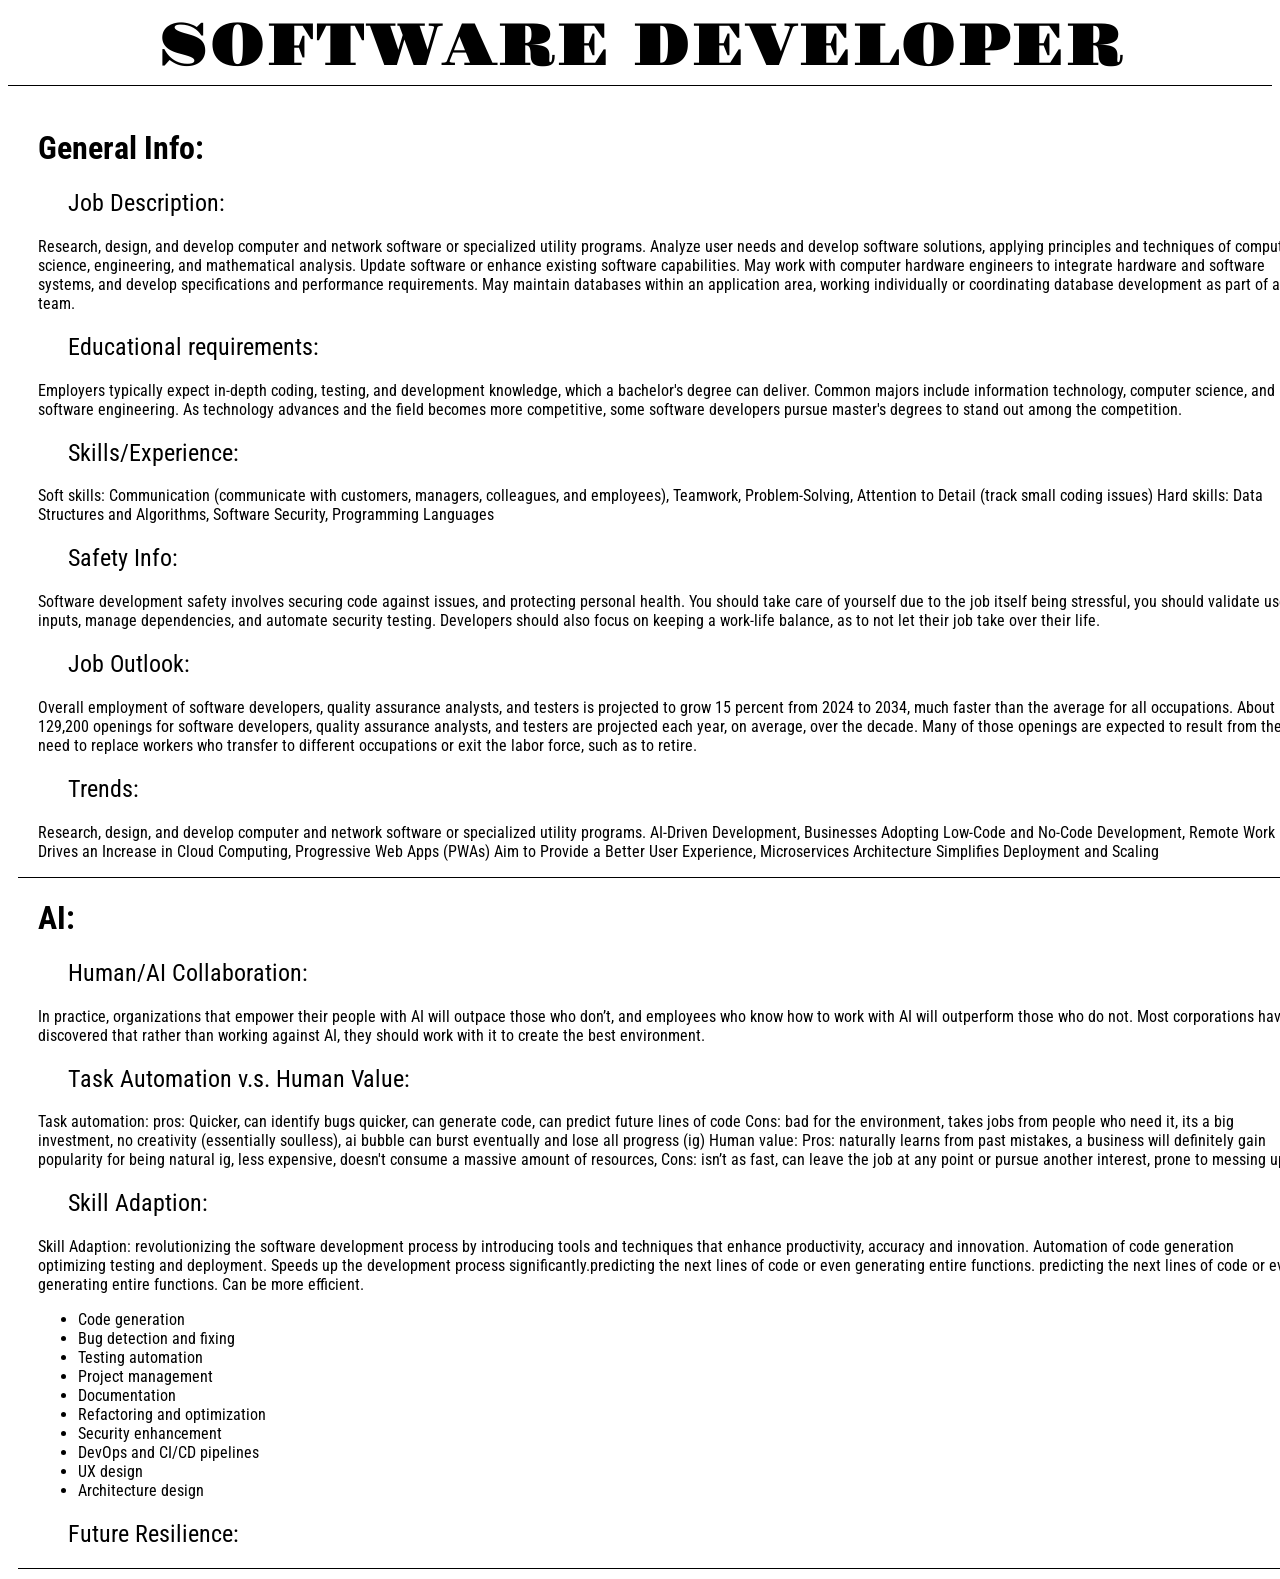
==== index.html @ bc534c63 "main page structure Co-authored-by: Eris <ErisTheGoober@users.noreply.github.com> Co-authored-by: Al" ====
<!DOCTYPE html>
<html lang="en">

<head>
    <meta charset="UTF-8">
    <meta name="viewport" content="width=device-width, initial-scale=1.0">
    <link rel="stylesheet" href="style.css">
    <title>Careers In Tech</title>

    <!-- gravitas one, used on title -->
    <link href="https://fonts.googleapis.com/css2?family=Gravitas+One&display=swap" rel="stylesheet">

    <!-- roboto condensed, for everything else -->
    <link href="https://fonts.googleapis.com/css2?family=Gravitas+One&family=Roboto+Condensed:ital,wght@0,100..900;1,100..900&display=swap" rel="stylesheet">

</head>

<body>


<!--title-->
    <div id="headerBar">
        <span id="title">SOFTWARE DEVELOPER</span>
    </div>


    <div class="container" id="info">
<!--everything not to do with A.I.-->
        <h1>General Info:</h1>


        <div id="jobDesc">
            <h2>Job Description:</h2>
            <p>Research, design, and develop computer and network software or specialized utility programs.
                Analyze user needs and develop software solutions, applying principles and techniques of computer
                science, engineering, and mathematical analysis. Update software or enhance existing software
                capabilities. May work with computer hardware engineers to integrate hardware and software systems, and
                develop specifications and performance requirements. May maintain databases within an application area,
                working individually or coordinating database development as part of a team.
            </p>
        </div>

        <div id="EduReq">
            <h2>Educational requirements:</h2>
            <p>Employers typically expect in-depth coding, testing, and development knowledge, which a bachelor's degree
                can deliver. Common majors include information technology, computer science, and software engineering.
                As technology advances and the field becomes more competitive, some software developers pursue master's
                degrees to stand out among the competition.
            </p>
        </div>


        <div id="skillsExperience">
            <h2>Skills/Experience:</h2>
            <p>
                Soft skills: Communication (communicate with customers, managers, colleagues, and employees), Teamwork,
                Problem-Solving, Attention to Detail (track small coding issues)
                Hard skills: Data Structures and Algorithms, Software Security, Programming Languages

            </p>
        </div>


        <div id="safetyInfo">
            <h2>Safety Info:</h2>
            <p>Software development safety involves securing code against issues, and protecting personal health. You
                should take care of yourself due to the job itself being stressful, you should validate user inputs,
                manage dependencies, and automate security testing. Developers should also focus on keeping a work-life
                balance, as to not let their job take over their life.
            </p>
        </div>


        <div id="jobOutlook">
            <h2>Job Outlook:</h2>
            <p>Overall employment of software developers, quality assurance analysts, and testers is projected to grow
                15 percent from 2024 to 2034, much faster than the average for all occupations.

                About 129,200 openings for software developers, quality assurance analysts, and testers are projected
                each year, on average, over the decade. Many of those openings are expected to result from the need to
                replace workers who transfer to different occupations or exit the labor force, such as to retire.

            </p>
        </div>

        <div id="trends">
            <h2>Trends:</h2>
            <p>Research, design, and develop computer and network software or specialized utility programs.
                AI-Driven Development, Businesses Adopting Low-Code and No-Code Development, Remote Work Drives an
                Increase in Cloud Computing, Progressive Web Apps (PWAs) Aim to Provide a Better User Experience,
                Microservices Architecture Simplifies Deployment and Scaling

            </p>
        </div>
    </div>

    <div>



        <div class="container" id="ai">

            <h1>AI:</h1>
<!--everything TO do with A.I.-->
            <div id="humanAICollab">
                <h2>Human/AI Collaboration:</h2>
                <p> In practice, organizations that empower their people with AI will outpace those who don’t, and
                    employees
                    who know how to work with AI will outperform those who do not. Most corporations have discovered
                    that
                    rather than working against AI, they should work with it to create the best environment.
                </p>
            </div>
            <div id="taskAutomation">
                <h2>Task Automation v.s. Human Value:</h2>
                <p> Task automation:
                    pros: Quicker, can identify bugs quicker, can generate code, can predict future lines of code
                    Cons: bad for the environment, takes jobs from people who need it, its a big investment, no
                    creativity (essentially soulless), ai bubble can burst eventually and lose all progress (ig)

                    Human value:
                    Pros: naturally learns from past mistakes, a business will definitely gain popularity for being
                    natural ig, less expensive, doesn't consume a massive amount of resources,
                    Cons: isn’t as fast, can leave the job at any point or pursue another interest, prone to messing up,

                </p>
            </div>
            <div id="skillAdaptation">
                <h2>Skill Adaption:</h2>
                <p> Skill Adaption:
                    revolutionizing the software development process by introducing tools and techniques that enhance
                    productivity, accuracy and innovation. Automation of code generation optimizing testing and
                    deployment. Speeds up the development process significantly.predicting the next lines of code or
                    even generating entire functions. predicting the next lines of code or even generating entire
                    functions. Can be more efficient.
                 <ul>
    
                    <li>Code generation</li>
                       <li>Bug detection and fixing</li>
                       <li>Testing automation</li>
                       <li>Project management</li>
                         <li>Documentation</li>
                        <li> Refactoring and optimization</li>
                      <li>   Security enhancement</li>
                        <li> DevOps and CI/CD pipelines</li>
                       <li>  UX design</li>
                       <li>  Architecture design</li>
                 </ul>
                </p>
            </div>
            <div id="futureResilience">
                <h2>Future Resilience:</h2>
                <p>
                </p>
            </div>
        </div>

    </div>

    <script src="script.js"></script>
</body>

</html>
---- style.css ----
:root {
    /* CSS HEX */
    --dark-purple: #100367; 
    --darkish-purple: #6b5ae9;
    --light-purple: #ebaaff;
    --light-blue: #7ecbff;
    --lavender: #b79de6;
}

.container {
    width: 100%;
    border: 1px solid black;
    border-width: 0px 0px 1px 0px;
    padding: 0px 0px 0px 20px;
    margin: 10px;

    font-family: Roboto Condensed;
}


#title {
    display: flex;
    align-items: center;
    justify-content: center;
    text-align: center;
    font-size: 60px;
    background-color: white;
    border-bottom: 1px solid black;

    font-family: Gravitas One;
}

#headerBar {
    position: sticky;
    top: 0;

    border-bottom: 1px solid var(--sunlit-clay);
    height: 100px;
    background-color: var(--mauve);
}


h2 {
    font-weight: normal;
    text-indent: 30px;
}
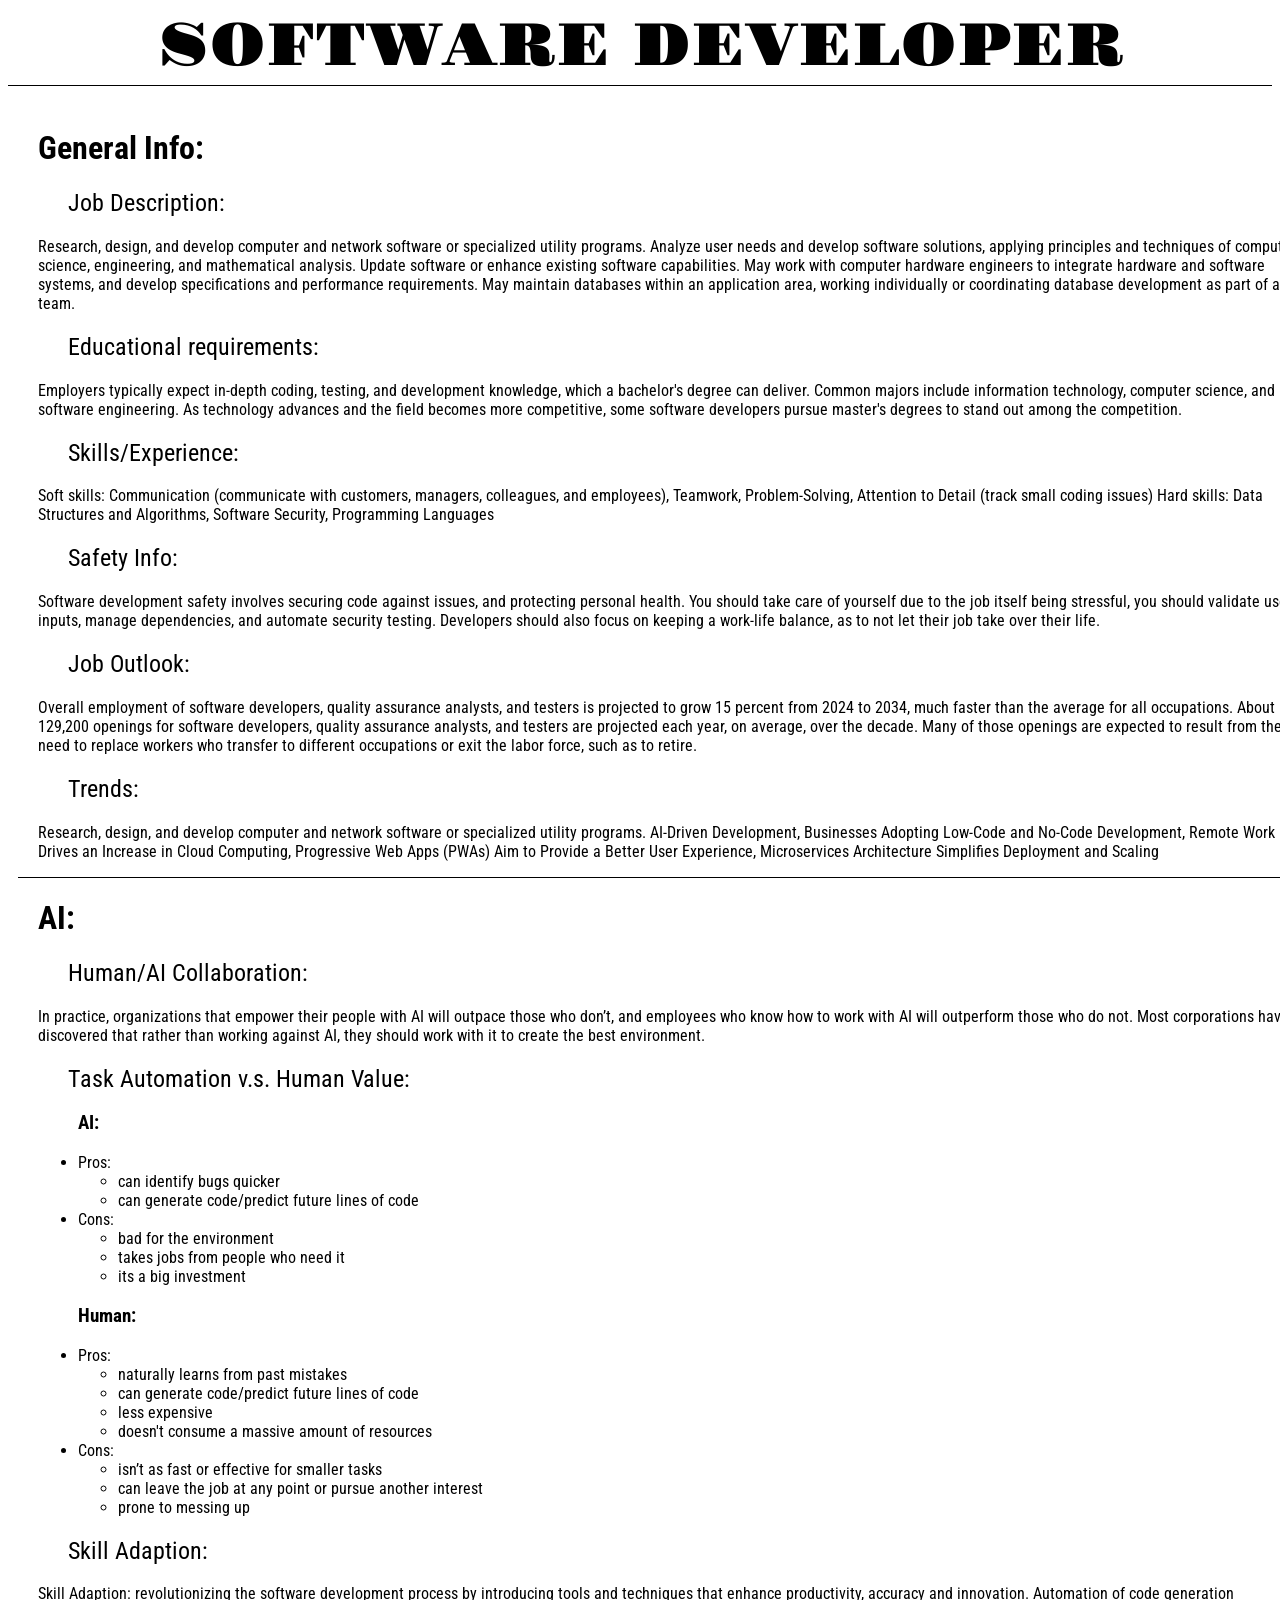
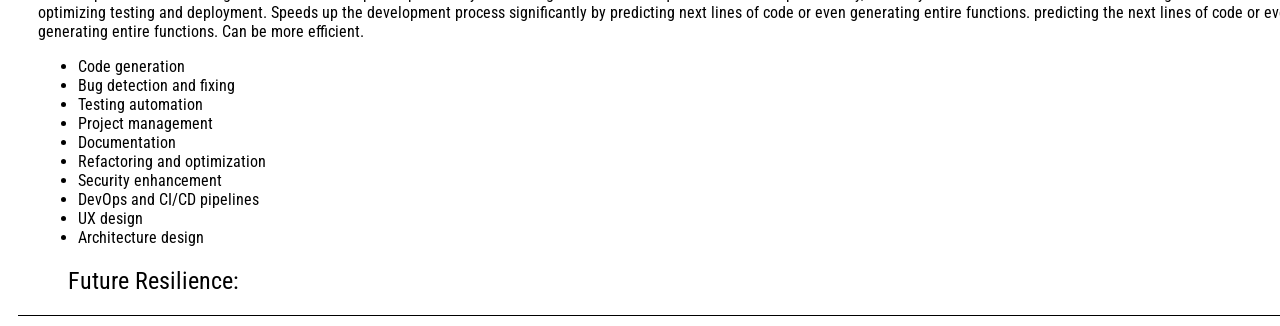
==== commit f3cee359: "reorganized task automation vs. human value section" ====
--- a/index.html
+++ b/index.html
@@ -113,24 +113,81 @@
             </div>
             <div id="taskAutomation">
                 <h2>Task Automation v.s. Human Value:</h2>
-                <p> Task automation:
-                    pros: Quicker, can identify bugs quicker, can generate code, can predict future lines of code
-                    Cons: bad for the environment, takes jobs from people who need it, its a big investment, no
-                    creativity (essentially soulless), ai bubble can burst eventually and lose all progress (ig)
-
-                    Human value:
-                    Pros: naturally learns from past mistakes, a business will definitely gain popularity for being
-                    natural ig, less expensive, doesn't consume a massive amount of resources,
-                    Cons: isn’t as fast, can leave the job at any point or pursue another interest, prone to messing up,
-
-                </p>
+
+                    <!-- AI List -->
+                    <ul>
+
+                        <h3>AI:</h3>
+
+                        <!-- The pros -->
+                        <li>
+
+                            <!-- Another nested list -->
+                            Pros:
+                            <ul>
+                                <li>can identify bugs quicker</li>
+                                <li>can generate code/predict future lines of code</li>
+                            </ul>
+                            
+                        </li>
+
+                        <!-- The cons -->
+                        <li>
+                            <!-- Yet another nested list -->
+                            Cons:
+                            <ul>
+                                <li>bad for the environment</li>
+                                <li>takes jobs from people who need it</li>
+                                <li>its a big investment</li>
+                            </ul>
+                        </li>
+
+                    </ul>
+
+                    <!-- Human list -->
+                    <ul>
+
+
+                        <h3>Human:</h3>
+
+                        <!-- The pros -->
+                        <li>
+                            <!-- Is there even a point in commenting about more nested lists? -->
+                            Pros:
+                            <ul>
+                                <li>naturally learns from past mistakes</li>
+                                <li>can generate code/predict future lines of code</li>
+                                <li>less expensive</li>
+                                <li>doesn't consume a massive amount of resources</li>
+                            </ul>
+
+                        </li>
+
+                        <!-- Cons -->
+                        <li>
+
+                            <!-- Yes there is :D -->
+                            Cons:
+                            <ul>
+                                <li>isn’t as fast or effective for smaller tasks</li>
+                                <li>can leave the job at any point or pursue another interest</li>
+                                <li>prone to messing up
+</li>
+
+                            </ul>
+                        </li>
+                        
+                    </ul>
+
+                   
+
             </div>
             <div id="skillAdaptation">
                 <h2>Skill Adaption:</h2>
                 <p> Skill Adaption:
                     revolutionizing the software development process by introducing tools and techniques that enhance
                     productivity, accuracy and innovation. Automation of code generation optimizing testing and
-                    deployment. Speeds up the development process significantly.predicting the next lines of code or
+                    deployment. Speeds up the development process significantly by predicting next lines of code or
                     even generating entire functions. predicting the next lines of code or even generating entire
                     functions. Can be more efficient.
                  <ul>
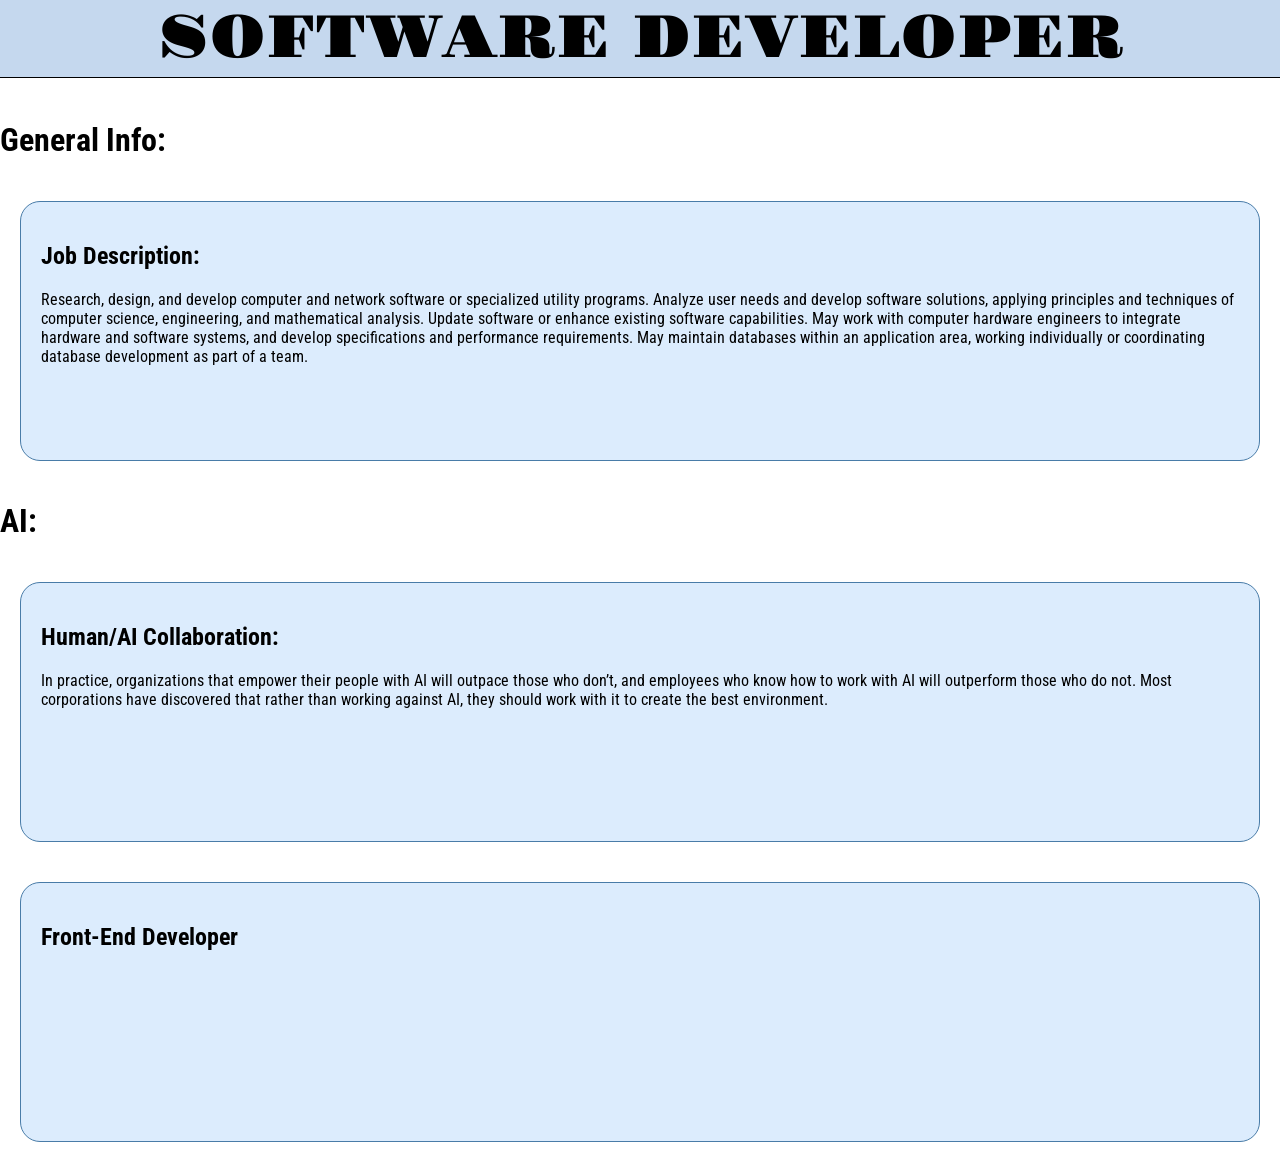
==== commit cb74fd9c: "added carousel and started adding cards for jobs Co-authored-by: Alex Falsepiano <AlexFalsepiano@use" ====
--- a/index.html
+++ b/index.html
@@ -11,25 +11,28 @@
     <link href="https://fonts.googleapis.com/css2?family=Gravitas+One&display=swap" rel="stylesheet">
 
     <!-- roboto condensed, for everything else -->
-    <link href="https://fonts.googleapis.com/css2?family=Gravitas+One&family=Roboto+Condensed:ital,wght@0,100..900;1,100..900&display=swap" rel="stylesheet">
+    <link
+        href="https://fonts.googleapis.com/css2?family=Gravitas+One&family=Roboto+Condensed:ital,wght@0,100..900;1,100..900&display=swap"
+        rel="stylesheet">
 
 </head>
 
 <body>
 
 
-<!--title-->
+    <!--title-->
     <div id="headerBar">
         <span id="title">SOFTWARE DEVELOPER</span>
     </div>
 
 
+    <h1>General Info:</h1>
+
     <div class="container" id="info">
-<!--everything not to do with A.I.-->
-        <h1>General Info:</h1>
-
-
-        <div id="jobDesc">
+        <!--everything not to do with A.I.-->
+
+
+        <div class="card" id="jobDesc">
             <h2>Job Description:</h2>
             <p>Research, design, and develop computer and network software or specialized utility programs.
                 Analyze user needs and develop software solutions, applying principles and techniques of computer
@@ -40,7 +43,7 @@
             </p>
         </div>
 
-        <div id="EduReq">
+        <div class="card" id="EduReq">
             <h2>Educational requirements:</h2>
             <p>Employers typically expect in-depth coding, testing, and development knowledge, which a bachelor's degree
                 can deliver. Common majors include information technology, computer science, and software engineering.
@@ -50,18 +53,18 @@
         </div>
 
 
-        <div id="skillsExperience">
+        <div class="card" id="skillsExperience">
             <h2>Skills/Experience:</h2>
             <p>
-                Soft skills: Communication (communicate with customers, managers, colleagues, and employees), Teamwork,
-                Problem-Solving, Attention to Detail (track small coding issues)
-                Hard skills: Data Structures and Algorithms, Software Security, Programming Languages
-
-            </p>
-        </div>
-
-
-        <div id="safetyInfo">
+                Soft skills: Communication, Teamwork,
+                Problem-Solving, and Tracking Issues
+                Hard skills: Data Structures, Algorithms, Security, and Programming Languages
+
+            </p>
+        </div>
+
+
+        <div class="card" id="safetyInfo">
             <h2>Safety Info:</h2>
             <p>Software development safety involves securing code against issues, and protecting personal health. You
                 should take care of yourself due to the job itself being stressful, you should validate user inputs,
@@ -71,21 +74,22 @@
         </div>
 
 
-        <div id="jobOutlook">
+        <div class="card" id="jobOutlook">
             <h2>Job Outlook:</h2>
-            <p>Overall employment of software developers, quality assurance analysts, and testers is projected to grow
-                15 percent from 2024 to 2034, much faster than the average for all occupations.
-
-                About 129,200 openings for software developers, quality assurance analysts, and testers are projected
-                each year, on average, over the decade. Many of those openings are expected to result from the need to
-                replace workers who transfer to different occupations or exit the labor force, such as to retire.
-
-            </p>
-        </div>
-
-        <div id="trends">
+            <p>Overall employment of software developers, quality assurance analysts, and testers is more than likely to
+                grow
+                15% from 2024 to 2034, significantly faster than the average for all occupations.
+
+                About 129,200 openings for software developers are projected
+                each year, on average. Many of those openings are expected to result from the need to
+                replace workers who transfer to different jobs or exit the labor force, such as to retire.
+
+            </p>
+        </div>
+
+        <div class="card" id="trends">
             <h2>Trends:</h2>
-            <p>Research, design, and develop computer and network software or specialized utility programs.
+            <p>Research, design, developing computer software, and network software or specialized utility programs.
                 AI-Driven Development, Businesses Adopting Low-Code and No-Code Development, Remote Work Drives an
                 Increase in Cloud Computing, Progressive Web Apps (PWAs) Aim to Provide a Better User Experience,
                 Microservices Architecture Simplifies Deployment and Scaling
@@ -94,15 +98,26 @@
         </div>
     </div>
 
+
+
+
+
+
+
+
+
+
+
+
     <div>
 
 
-
-        <div class="container" id="ai">
-
-            <h1>AI:</h1>
-<!--everything TO do with A.I.-->
-            <div id="humanAICollab">
+        <h1>AI:</h1>
+
+
+        <div class="container">
+            <!--everything TO do with A.I.-->
+            <div class="card" id="humanAICollab">
                 <h2>Human/AI Collaboration:</h2>
                 <p> In practice, organizations that empower their people with AI will outpace those who don’t, and
                     employees
@@ -111,108 +126,189 @@
                     rather than working against AI, they should work with it to create the best environment.
                 </p>
             </div>
-            <div id="taskAutomation">
+            <div class="card" id="taskAutomation">
                 <h2>Task Automation v.s. Human Value:</h2>
 
-                    <!-- AI List -->
-                    <ul>
-
-                        <h3>AI:</h3>
-
-                        <!-- The pros -->
-                        <li>
-
-                            <!-- Another nested list -->
-                            Pros:
-                            <ul>
-                                <li>can identify bugs quicker</li>
-                                <li>can generate code/predict future lines of code</li>
-                            </ul>
-                            
-                        </li>
-
-                        <!-- The cons -->
-                        <li>
-                            <!-- Yet another nested list -->
-                            Cons:
-                            <ul>
-                                <li>bad for the environment</li>
-                                <li>takes jobs from people who need it</li>
-                                <li>its a big investment</li>
-                            </ul>
-                        </li>
-
-                    </ul>
-
-                    <!-- Human list -->
-                    <ul>
-
-
-                        <h3>Human:</h3>
-
-                        <!-- The pros -->
-                        <li>
-                            <!-- Is there even a point in commenting about more nested lists? -->
-                            Pros:
-                            <ul>
-                                <li>naturally learns from past mistakes</li>
-                                <li>can generate code/predict future lines of code</li>
-                                <li>less expensive</li>
-                                <li>doesn't consume a massive amount of resources</li>
-                            </ul>
-
-                        </li>
-
-                        <!-- Cons -->
-                        <li>
-
-                            <!-- Yes there is :D -->
-                            Cons:
-                            <ul>
-                                <li>isn’t as fast or effective for smaller tasks</li>
-                                <li>can leave the job at any point or pursue another interest</li>
-                                <li>prone to messing up
-</li>
-
-                            </ul>
-                        </li>
-                        
-                    </ul>
-
-                   
+                <!-- AI List -->
+                <ul>
+
+                    <h3>AI:</h3>
+
+                    <!-- The pros -->
+                    <li>
+
+                        <!-- Another nested list -->
+                        Pros:
+                        <ul>
+                            <li>can identify bugs quicker</li>
+                            <li>can generate code/predict future lines of code</li>
+                        </ul>
+
+                    </li>
+
+                    <!-- The cons -->
+                    <li>
+                        <!-- Yet another nested list -->
+                        Cons:
+                        <ul>
+                            <li>bad for the environment</li>
+                            <li>takes jobs from people who need it</li>
+                            <li>its a big investment</li>
+                        </ul>
+                    </li>
+
+                </ul>
+
+                <!-- Human list -->
+                <ul>
+
+
+                    <h3>Human:</h3>
+
+                    <!-- The pros -->
+                    <li>
+                        <!-- Is there even a point in commenting about more nested lists? -->
+                        Pros:
+                        <ul>
+                            <li>naturally learns from past mistakes</li>
+                            <li>can generate code/predict future lines of code</li>
+                            <li>less expensive</li>
+                            <li>doesn't consume a massive amount of resources</li>
+                        </ul>
+
+                    </li>
+
+                    <!-- Cons -->
+                    <li>
+
+                        <!-- Yes there is :D -->
+                        Cons:
+                        <ul>
+                            <li>isn’t as fast or effective for smaller tasks</li>
+                            <li>can leave the job at any point or pursue another interest</li>
+                            <li>prone to messing up
+                            </li>
+
+                        </ul>
+                    </li>
+
+                </ul>
+
+
 
             </div>
-            <div id="skillAdaptation">
+            <div class="card" id="skillAdaptation">
                 <h2>Skill Adaption:</h2>
                 <p> Skill Adaption:
-                    revolutionizing the software development process by introducing tools and techniques that enhance
+                    adapting to the software development process by introducing tools and techniques that boost
                     productivity, accuracy and innovation. Automation of code generation optimizing testing and
-                    deployment. Speeds up the development process significantly by predicting next lines of code or
-                    even generating entire functions. predicting the next lines of code or even generating entire
-                    functions. Can be more efficient.
-                 <ul>
-    
+                    deployment. speeds up the development process by alot, by predicting next lines of code or
+                    even generating entire functions. This can be alot more efficient.
+                <ul>
+
                     <li>Code generation</li>
-                       <li>Bug detection and fixing</li>
-                       <li>Testing automation</li>
-                       <li>Project management</li>
-                         <li>Documentation</li>
-                        <li> Refactoring and optimization</li>
-                      <li>   Security enhancement</li>
-                        <li> DevOps and CI/CD pipelines</li>
-                       <li>  UX design</li>
-                       <li>  Architecture design</li>
-                 </ul>
+                    <li>Bug detection and fixing</li>
+                    <li>Testing automation</li>
+                    <li>Project management</li>
+                    <li>Documentation</li>
+                    <li>Refactoring and optimization</li>
+                    <li>Security enhancement</li>
+                    <li>DevOps and CI/CD pipelines</li>
+                    <li>UX design</li>
+                    <li>Architecture design</li>
+                </ul>
                 </p>
             </div>
-            <div id="futureResilience">
+            <div class="card" id="futureResilience">
                 <h2>Future Resilience:</h2>
-                <p>
+                <p>Ai will influence around 70% of software development. As well as make new jobs for people in the
+                    branch. According to ideas2it.com, a recent analysis showed that developers who used the GitHub
+                    Copilot had completed tasks 55% faster. Spending 21–28% more time on coding tasks.
                 </p>
+                <!--wo de pigu /e dance-->
             </div>
         </div>
 
     </div>
+
+<div class="container">
+        <div class="card">
+            <h2>Front-End Developer</h2>
+
+        </div>
+        <div class="card">
+            <h2>Backend (Server-Side) Developer</h2>
+
+        </div>
+        <div class="card">
+            <h2>Full-Stack Developer</h2>
+
+        </div>
+        <div class="card">
+            <h2>Middle-Tier Developer</h2>
+
+        </div>
+        <div class="card">
+            <h2>Mobile Developers</h2>
+
+        </div>
+        <div class="card">
+            <h2>Desktop Developers</h2>
+
+        </div>
+        <div class="card">
+            <h2>Embedded Developers</h2>
+
+        </div>
+        <div class="card">
+            <h2>Database Developer</h2>
+
+        </div>
+        <div class="card">
+            <h2>Cloud Developers</h2>
+
+        </div>
+        <div class="card">
+            <h2>Security Developer</h2>
+
+        </div>
+        <div class="card">
+            <h2>Software Development Engineer in Test (SDET)</h2>
+
+        </div>
+        <div class="card">
+            <h2>DevOps Developer</h2>
+
+        </div>
+        <div class="card">
+            <h2>Data Science Developer</h2>
+
+        </div>
+        <div class="card">
+            <h2>Big Data Developer</h2>
+
+        </div>
+        <div class="card">
+            <h2>Game Developer</h2>
+
+        </div>
+        <div class="card">
+            <h2>Graphic Developers</h2>
+
+        </div>
+        <div class="card">
+            <h2>Customization Developers</h2>
+        </div>
+        <div class="card">
+            <h2>AI Engineer</h2>
+
+        </div>
+    </div>
+<!-- #doingabackflipoutofrage-->
+
+
+
+
 
     <script src="script.js"></script>
 </body>
--- a/style.css
+++ b/style.css
@@ -7,12 +7,62 @@
     --lavender: #b79de6;
 }
 
+* {
+    box-sizing: border-box;
+}
+
+body {
+    margin: 0;
+}
+
 .container {
-    width: 100%;
-    border: 1px solid black;
-    border-width: 0px 0px 1px 0px;
-    padding: 0px 0px 0px 20px;
-    margin: 10px;
+
+    /*  other css stuff  */
+    height: 300px;
+    width: 100vw;
+
+    padding: 20px;
+    
+
+    font-family: Roboto Condensed;
+
+    overflow-x: scroll;
+    scroll-snap-type: x mandatory;
+
+    display: flex;
+    gap: 4vw;
+
+
+}
+
+
+
+
+.card {
+
+    /*colours lelelelellelelelelele*/
+    background-color: rgb(220, 236, 253);
+
+
+    border: 1.5px solid rgb(73, 124, 168);
+    border-radius: 20px;
+
+
+    list-style-type: none;
+    padding: 20px;
+    flex: 0 0 100%;
+    scroll-snap-align: center;
+
+
+}
+
+.card:nth-child(even) {
+    background-color: rgb(146, 175, 201);
+}
+
+
+
+h1 {
 
     font-family: Roboto Condensed;
 }
@@ -24,7 +74,7 @@
     justify-content: center;
     text-align: center;
     font-size: 60px;
-    background-color: white;
+    background-color: rgb(197, 216, 238);
     border-bottom: 1px solid black;
 
     font-family: Gravitas One;
@@ -40,7 +90,3 @@
 }
 
 
-h2 {
-    font-weight: normal;
-    text-indent: 30px;
-}
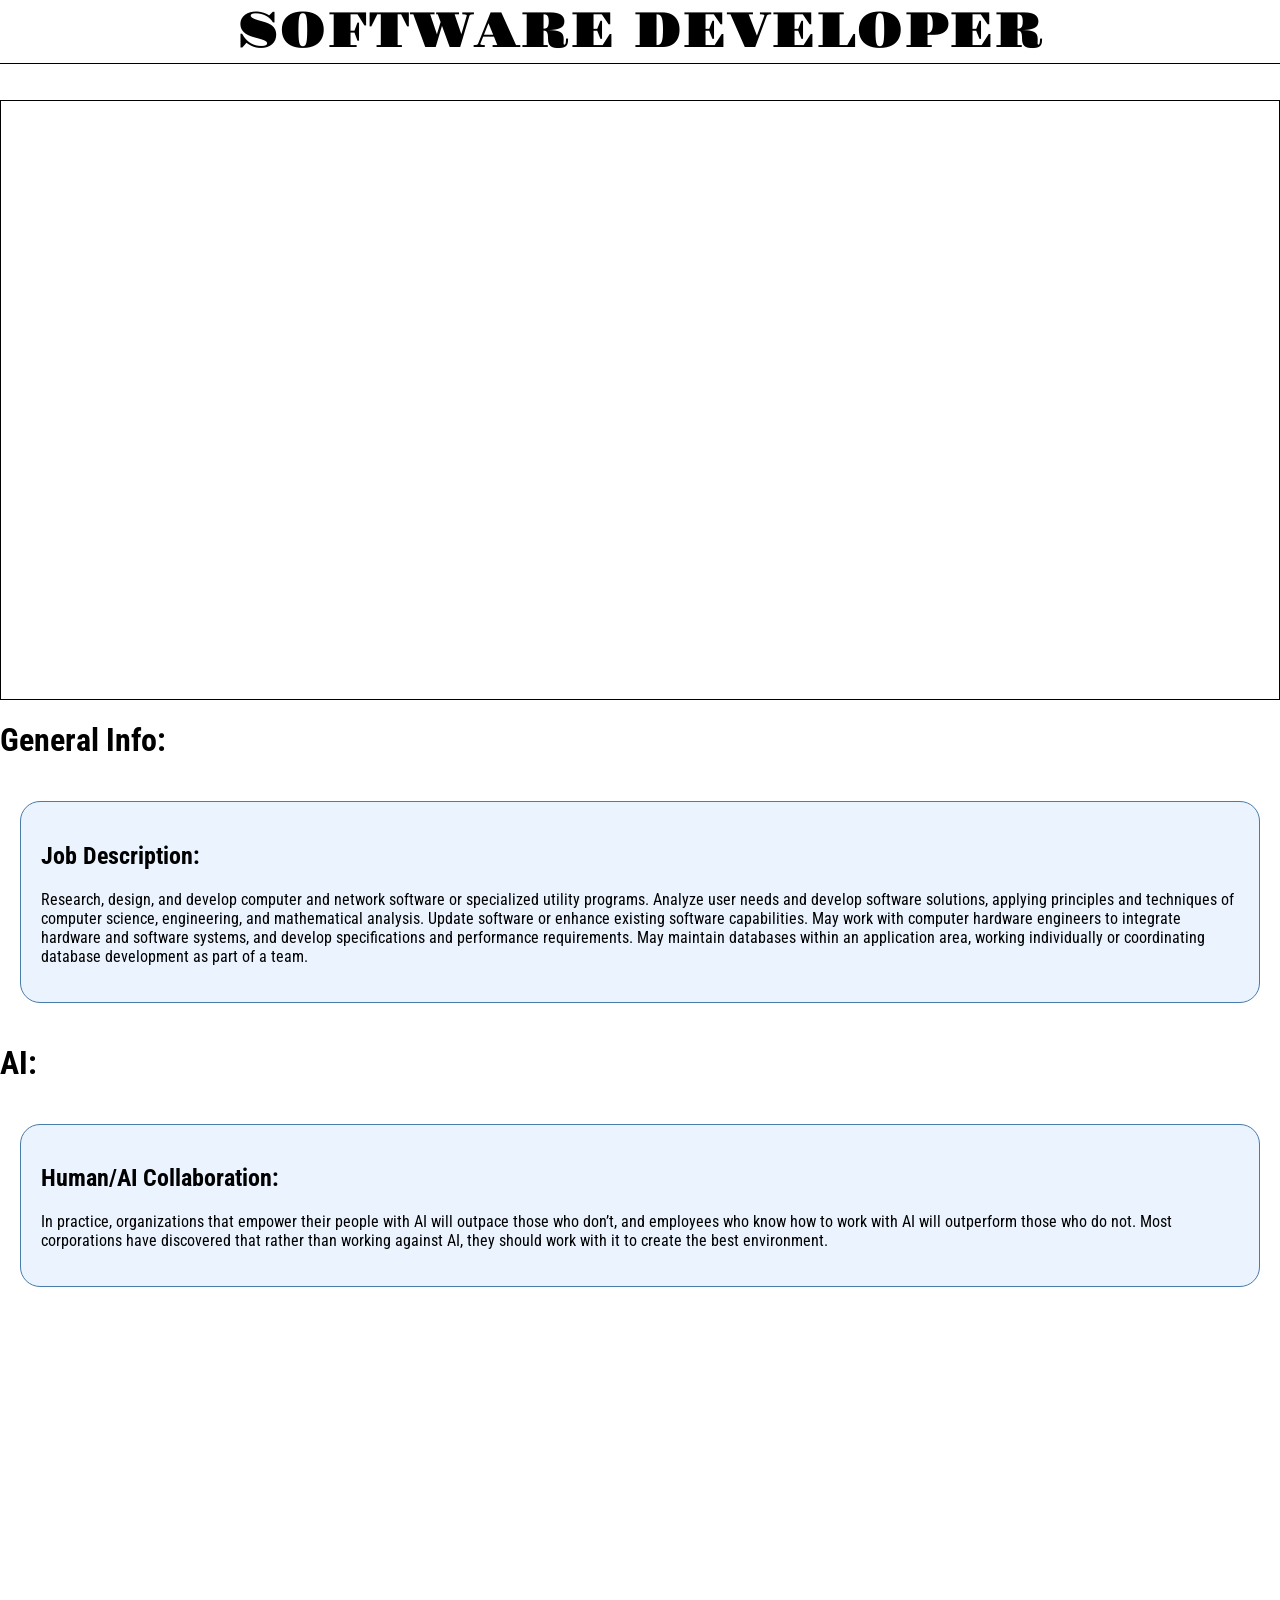
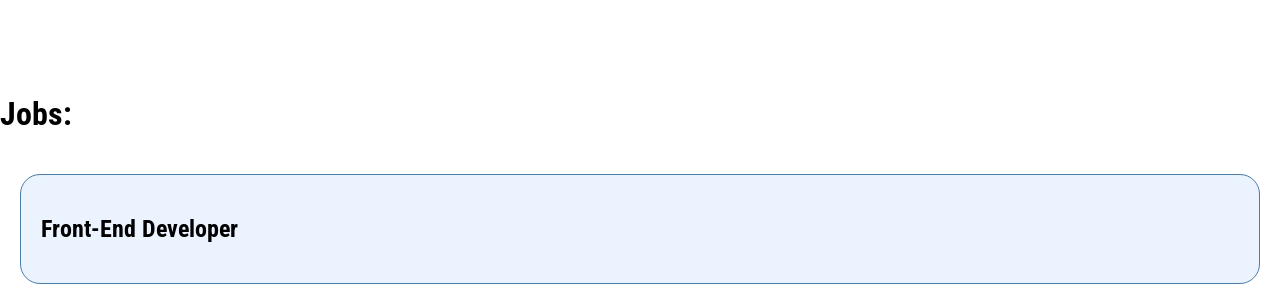
==== commit efb524e4: "organized code and started stuff for adding more content to website" ====
--- a/index.html
+++ b/index.html
@@ -22,102 +22,88 @@
 
     <!--title-->
     <div id="headerBar">
-        <span id="title">SOFTWARE DEVELOPER</span>
-    </div>
-
-
-    <h1>General Info:</h1>
-
-    <div class="container" id="info">
-        <!--everything not to do with A.I.-->
-
-
-        <div class="card" id="jobDesc">
-            <h2>Job Description:</h2>
-            <p>Research, design, and develop computer and network software or specialized utility programs.
-                Analyze user needs and develop software solutions, applying principles and techniques of computer
-                science, engineering, and mathematical analysis. Update software or enhance existing software
-                capabilities. May work with computer hardware engineers to integrate hardware and software systems, and
-                develop specifications and performance requirements. May maintain databases within an application area,
-                working individually or coordinating database development as part of a team.
-            </p>
+        <span id="headerText">SOFTWARE DEVELOPER</span>
+    </div>
+
+
+    <!-- hero section -->
+     <div id="heroContainer">
+        
+     </div>
+
+
+    <div id="info" class="carousel">
+        <h1>General Info:</h1>
+        <div class="carousel-container">
+            <!--everything not to do with A.I.-->
+            <div class="carousel-card" id="jobDesc">
+                <h2>Job Description:</h2>
+                <p>Research, design, and develop computer and network software or specialized utility programs.
+                    Analyze user needs and develop software solutions, applying principles and techniques of computer
+                    science, engineering, and mathematical analysis. Update software or enhance existing software
+                    capabilities. May work with computer hardware engineers to integrate hardware and software systems,
+                    and
+                    develop specifications and performance requirements. May maintain databases within an application
+                    area,
+                    working individually or coordinating database development as part of a team.
+                </p>
+            </div>
+            <div class="carousel-card" id="EduReq">
+                <h2>Educational requirements:</h2>
+                <p>Employers typically expect in-depth coding, testing, and development knowledge, which a bachelor's
+                    degree
+                    can deliver. Common majors include information technology, computer science, and software
+                    engineering.
+                    As technology advances and the field becomes more competitive, some software developers pursue
+                    master's
+                    degrees to stand out among the competition.
+                </p>
+            </div>
+            <div class="carousel-card" id="skillsExperience">
+                <h2>Skills/Experience:</h2>
+                <p>
+                    Soft skills: Communication, Teamwork,
+                    Problem-Solving, and Tracking Issues
+                    Hard skills: Data Structures, Algorithms, Security, and Programming Languages
+                </p>
+            </div>
+            <div class="carousel-card" id="safetyInfo">
+                <h2>Safety Info:</h2>
+                <p>Software development safety involves securing code against issues, and protecting personal health.
+                    You
+                    should take care of yourself due to the job itself being stressful, you should validate user inputs,
+                    manage dependencies, and automate security testing. Developers should also focus on keeping a
+                    work-life
+                    balance, as to not let their job take over their life.
+                </p>
+            </div>
+            <div class="carousel-card" id="jobOutlook">
+                <h2>Job Outlook:</h2>
+                <p>Overall employment of software developers, quality assurance analysts, and testers is more than
+                    likely to
+                    grow
+                    15% from 2024 to 2034, significantly faster than the average for all occupations.
+                    About 129,200 openings for software developers are projected
+                    each year, on average. Many of those openings are expected to result from the need to
+                    replace workers who transfer to different jobs or exit the labor force, such as to retire.
+                </p>
+            </div>
+            <div class="carousel-card" id="trends">
+                <h2>Trends:</h2>
+                <p>Research, design, developing computer software, and network software or specialized utility programs.
+                    AI-Driven Development, Businesses Adopting Low-Code and No-Code Development, Remote Work Drives an
+                    Increase in Cloud Computing, Progressive Web Apps (PWAs) Aim to Provide a Better User Experience,
+                    Microservices Architecture Simplifies Deployment and Scaling
+                </p>
+            </div>
         </div>
-
-        <div class="card" id="EduReq">
-            <h2>Educational requirements:</h2>
-            <p>Employers typically expect in-depth coding, testing, and development knowledge, which a bachelor's degree
-                can deliver. Common majors include information technology, computer science, and software engineering.
-                As technology advances and the field becomes more competitive, some software developers pursue master's
-                degrees to stand out among the competition.
-            </p>
-        </div>
-
-
-        <div class="card" id="skillsExperience">
-            <h2>Skills/Experience:</h2>
-            <p>
-                Soft skills: Communication, Teamwork,
-                Problem-Solving, and Tracking Issues
-                Hard skills: Data Structures, Algorithms, Security, and Programming Languages
-
-            </p>
-        </div>
-
-
-        <div class="card" id="safetyInfo">
-            <h2>Safety Info:</h2>
-            <p>Software development safety involves securing code against issues, and protecting personal health. You
-                should take care of yourself due to the job itself being stressful, you should validate user inputs,
-                manage dependencies, and automate security testing. Developers should also focus on keeping a work-life
-                balance, as to not let their job take over their life.
-            </p>
-        </div>
-
-
-        <div class="card" id="jobOutlook">
-            <h2>Job Outlook:</h2>
-            <p>Overall employment of software developers, quality assurance analysts, and testers is more than likely to
-                grow
-                15% from 2024 to 2034, significantly faster than the average for all occupations.
-
-                About 129,200 openings for software developers are projected
-                each year, on average. Many of those openings are expected to result from the need to
-                replace workers who transfer to different jobs or exit the labor force, such as to retire.
-
-            </p>
-        </div>
-
-        <div class="card" id="trends">
-            <h2>Trends:</h2>
-            <p>Research, design, developing computer software, and network software or specialized utility programs.
-                AI-Driven Development, Businesses Adopting Low-Code and No-Code Development, Remote Work Drives an
-                Increase in Cloud Computing, Progressive Web Apps (PWAs) Aim to Provide a Better User Experience,
-                Microservices Architecture Simplifies Deployment and Scaling
-
-            </p>
-        </div>
-    </div>
-
-
-
-
-
-
-
-
-
-
-
-
-    <div>
-
-
+    </div>
+
+    <div id="AI" class="carousel">
         <h1>AI:</h1>
-
-
-        <div class="container">
+        <div class="carousel-container">
             <!--everything TO do with A.I.-->
-            <div class="card" id="humanAICollab">
+            <div class="carousel-card" id="humanAICollab">
                 <h2>Human/AI Collaboration:</h2>
                 <p> In practice, organizations that empower their people with AI will outpace those who don’t, and
                     employees
@@ -126,26 +112,21 @@
                     rather than working against AI, they should work with it to create the best environment.
                 </p>
             </div>
-            <div class="card" id="taskAutomation">
+        
+            <div class="carousel-card" id="taskAutomation">
                 <h2>Task Automation v.s. Human Value:</h2>
-
                 <!-- AI List -->
                 <ul>
-
                     <h3>AI:</h3>
-
                     <!-- The pros -->
                     <li>
-
                         <!-- Another nested list -->
                         Pros:
                         <ul>
                             <li>can identify bugs quicker</li>
                             <li>can generate code/predict future lines of code</li>
                         </ul>
-
-                    </li>
-
+                    </li>
                     <!-- The cons -->
                     <li>
                         <!-- Yet another nested list -->
@@ -156,15 +137,10 @@
                             <li>its a big investment</li>
                         </ul>
                     </li>
-
                 </ul>
-
                 <!-- Human list -->
                 <ul>
-
-
                     <h3>Human:</h3>
-
                     <!-- The pros -->
                     <li>
                         <!-- Is there even a point in commenting about more nested lists? -->
@@ -175,12 +151,9 @@
                             <li>less expensive</li>
                             <li>doesn't consume a massive amount of resources</li>
                         </ul>
-
-                    </li>
-
+                    </li>
                     <!-- Cons -->
                     <li>
-
                         <!-- Yes there is :D -->
                         Cons:
                         <ul>
@@ -188,16 +161,11 @@
                             <li>can leave the job at any point or pursue another interest</li>
                             <li>prone to messing up
                             </li>
-
-                        </ul>
-                    </li>
-
+                        </ul>
+                    </li>
                 </ul>
-
-
-
-            </div>
-            <div class="card" id="skillAdaptation">
+            </div>
+            <div class="carousel-card" id="skillAdaptation">
                 <h2>Skill Adaption:</h2>
                 <p> Skill Adaption:
                     adapting to the software development process by introducing tools and techniques that boost
@@ -205,7 +173,6 @@
                     deployment. speeds up the development process by alot, by predicting next lines of code or
                     even generating entire functions. This can be alot more efficient.
                 <ul>
-
                     <li>Code generation</li>
                     <li>Bug detection and fixing</li>
                     <li>Testing automation</li>
@@ -219,7 +186,7 @@
                 </ul>
                 </p>
             </div>
-            <div class="card" id="futureResilience">
+            <div class="carousel-card" id="futureResilience">
                 <h2>Future Resilience:</h2>
                 <p>Ai will influence around 70% of software development. As well as make new jobs for people in the
                     branch. According to ideas2it.com, a recent analysis showed that developers who used the GitHub
@@ -228,83 +195,88 @@
                 <!--wo de pigu /e dance-->
             </div>
         </div>
-
-    </div>
-
-<div class="container">
-        <div class="card">
-            <h2>Front-End Developer</h2>
-
+    </div>
+
+
+
+
+    <div id="jobs" class="carousel">
+        <h1>Jobs:</h1>
+        <div class="carousel-container">
+            <div class="carousel-card">
+                <h2>Front-End Developer</h2>
+
+            </div>
+            <div class="carousel-card">
+                <h2>Backend (Server-Side) Developer</h2>
+
+            </div>
+            <div class="carousel-card">
+                <h2>Full-Stack Developer</h2>
+
+            </div>
+            <div class="carousel-card">
+                <h2>Middle-Tier Developer</h2>
+
+            </div>
+            <div class="carousel-card">
+                <h2>Mobile Developers</h2>
+
+            </div>
+            <div class="carousel-card">
+                <h2>Desktop Developers</h2>
+
+            </div>
+            <div class="carousel-card">
+                <h2>Embedded Developers</h2>
+
+            </div>
+            <div class="carousel-card">
+                <h2>Database Developer</h2>
+
+            </div>
+            <div class="carousel-card">
+                <h2>Cloud Developers</h2>
+
+            </div>
+            <div class="carousel-card">
+                <h2>Security Developer</h2>
+
+            </div>
+            <div class="carousel-card">
+                <h2>Software Development Engineer in Test (SDET)</h2>
+
+            </div>
+            <div class="carousel-card">
+                <h2>DevOps Developer</h2>
+
+            </div>
+            <div class="carousel-card">
+                <h2>Data Science Developer</h2>
+
+            </div>
+            <div class="carousel-card">
+                <h2>Big Data Developer</h2>
+
+            </div>
+            <div class="carousel-card">
+                <h2>Game Developer</h2>
+
+            </div>
+            <div class="carousel-card">
+                <h2>Graphic Developers</h2>
+
+            </div>
+            <div class="carousel-card">
+                <h2>Customization Developers</h2>
+            </div>
+            <div class="carousel-card">
+                <h2>AI Engineer</h2>
+
+            </div>
         </div>
-        <div class="card">
-            <h2>Backend (Server-Side) Developer</h2>
-
-        </div>
-        <div class="card">
-            <h2>Full-Stack Developer</h2>
-
-        </div>
-        <div class="card">
-            <h2>Middle-Tier Developer</h2>
-
-        </div>
-        <div class="card">
-            <h2>Mobile Developers</h2>
-
-        </div>
-        <div class="card">
-            <h2>Desktop Developers</h2>
-
-        </div>
-        <div class="card">
-            <h2>Embedded Developers</h2>
-
-        </div>
-        <div class="card">
-            <h2>Database Developer</h2>
-
-        </div>
-        <div class="card">
-            <h2>Cloud Developers</h2>
-
-        </div>
-        <div class="card">
-            <h2>Security Developer</h2>
-
-        </div>
-        <div class="card">
-            <h2>Software Development Engineer in Test (SDET)</h2>
-
-        </div>
-        <div class="card">
-            <h2>DevOps Developer</h2>
-
-        </div>
-        <div class="card">
-            <h2>Data Science Developer</h2>
-
-        </div>
-        <div class="card">
-            <h2>Big Data Developer</h2>
-
-        </div>
-        <div class="card">
-            <h2>Game Developer</h2>
-
-        </div>
-        <div class="card">
-            <h2>Graphic Developers</h2>
-
-        </div>
-        <div class="card">
-            <h2>Customization Developers</h2>
-        </div>
-        <div class="card">
-            <h2>AI Engineer</h2>
-
-        </div>
-    </div>
-<!-- #doingabackflipoutofrage-->
+    </div>
+    <!-- #doingabackflipoutofrage-->
 
 
 
--- a/style.css
+++ b/style.css
@@ -15,10 +15,47 @@
     margin: 0;
 }
 
-.container {
+
+
+
+
+
+/* title bar */
+
+#headerText {
+    display: flex;
+    align-items: center;
+    justify-content: center;
+    text-align: center;
+    font-size: 50px;
+    border-bottom: 1px solid black;
+
+    font-family: Gravitas One;
+}
+
+#headerBar {
+    background-color: ;
+    
+    border-bottom: 1px solid var(--sunlit-clay);
+    height: 100px;
+}
+
+
+
+/* hero section */
+#heroContainer {
+    height: 600px;
+    width: 100vw;
+
+    border: 1px solid black;
+}
+
+
+/* carousel */
+.carousel-container {
 
     /*  other css stuff  */
-    height: 300px;
+    height: fit-content;
     width: 100vw;
 
     padding: 20px;
@@ -32,17 +69,17 @@
     display: flex;
     gap: 4vw;
 
-
 }
 
-
-
-
-.card {
+.carousel-card {
 
     /*colours lelelelellelelelelele*/
-    background-color: rgb(220, 236, 253);
+    background-color: rgba(220, 236, 253, 0.6);
+    background-image: url(assets/bg1.png);
 
+    background-blend-mode: lighten;
+
+    height: max-content;
 
     border: 1.5px solid rgb(73, 124, 168);
     border-radius: 20px;
@@ -57,36 +94,16 @@
 }
 
 .card:nth-child(even) {
-    background-color: rgb(146, 175, 201);
+    background-color: rgb(146, 175, 201, 0.6);
 }
 
 
 
+
+
+
 h1 {
-
     font-family: Roboto Condensed;
 }
 
 
-#title {
-    display: flex;
-    align-items: center;
-    justify-content: center;
-    text-align: center;
-    font-size: 60px;
-    background-color: rgb(197, 216, 238);
-    border-bottom: 1px solid black;
-
-    font-family: Gravitas One;
-}
-
-#headerBar {
-    position: sticky;
-    top: 0;
-
-    border-bottom: 1px solid var(--sunlit-clay);
-    height: 100px;
-    background-color: var(--mauve);
-}
-
-
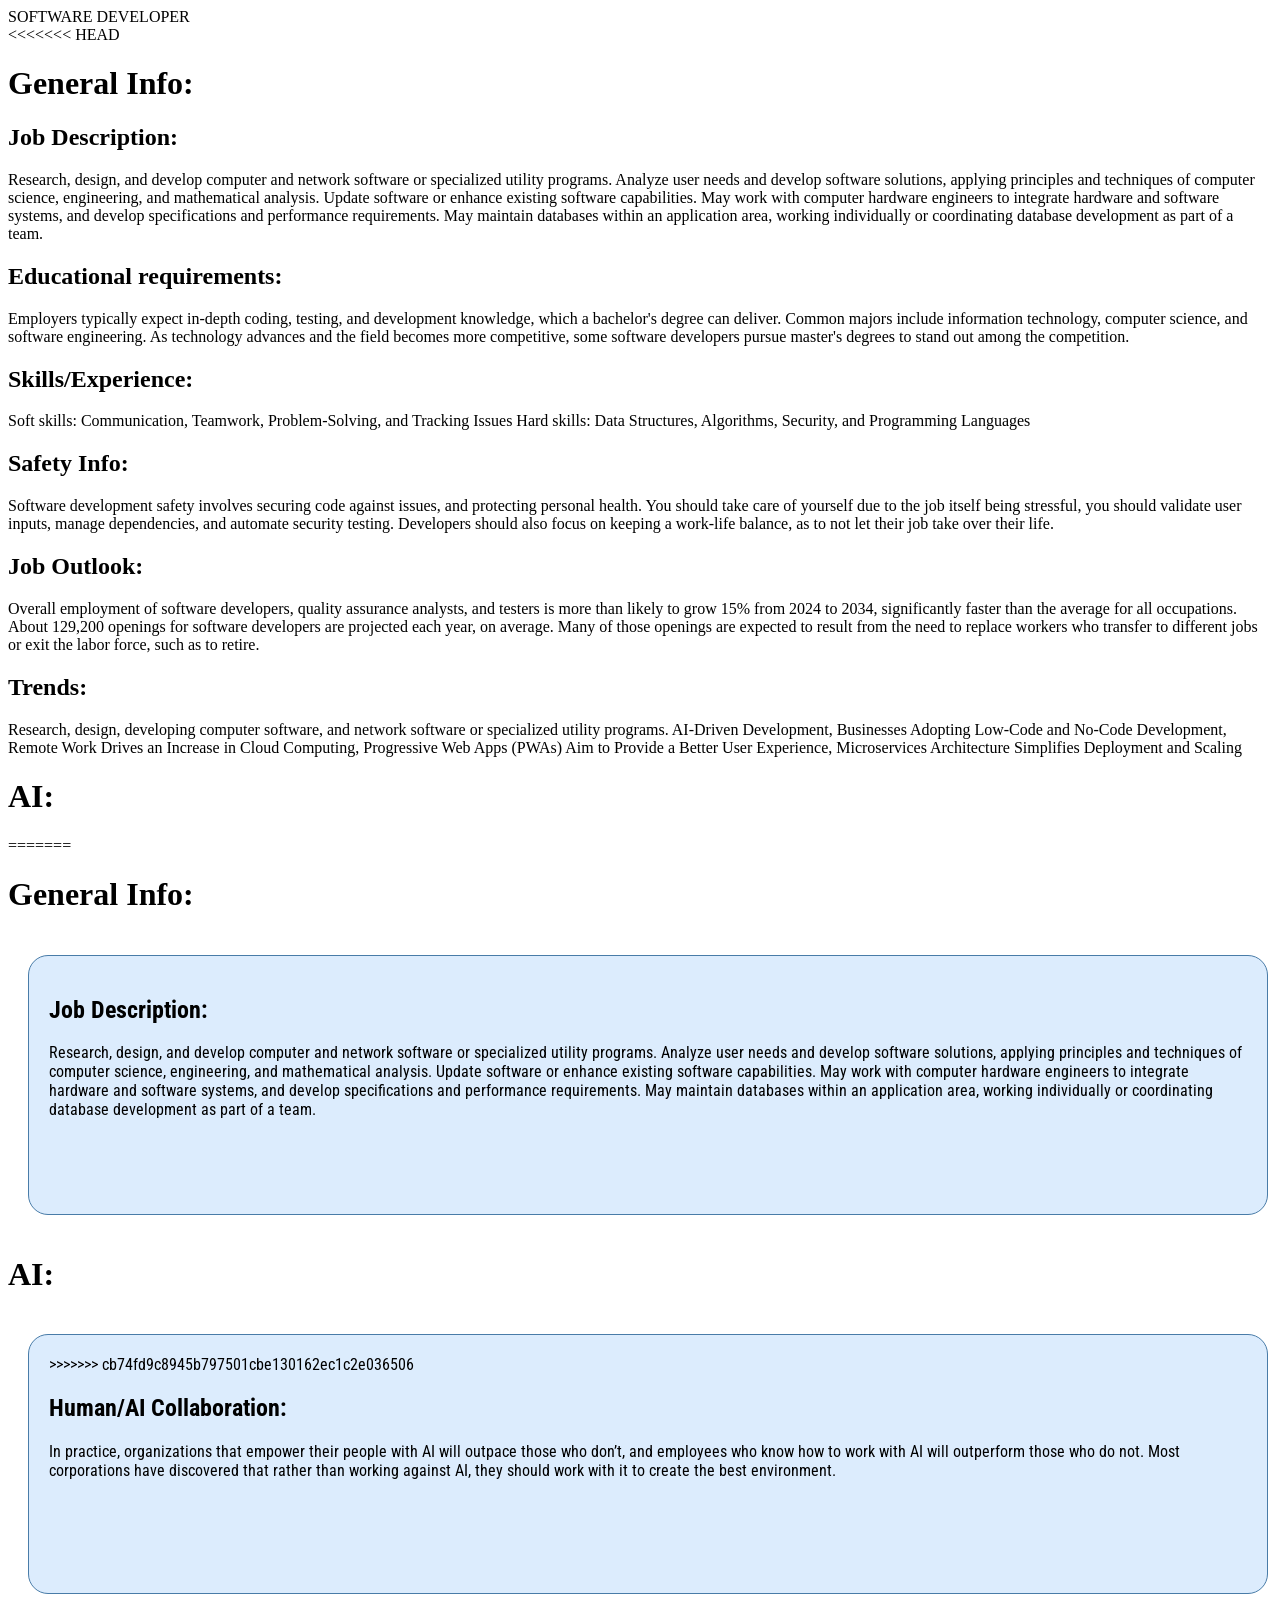
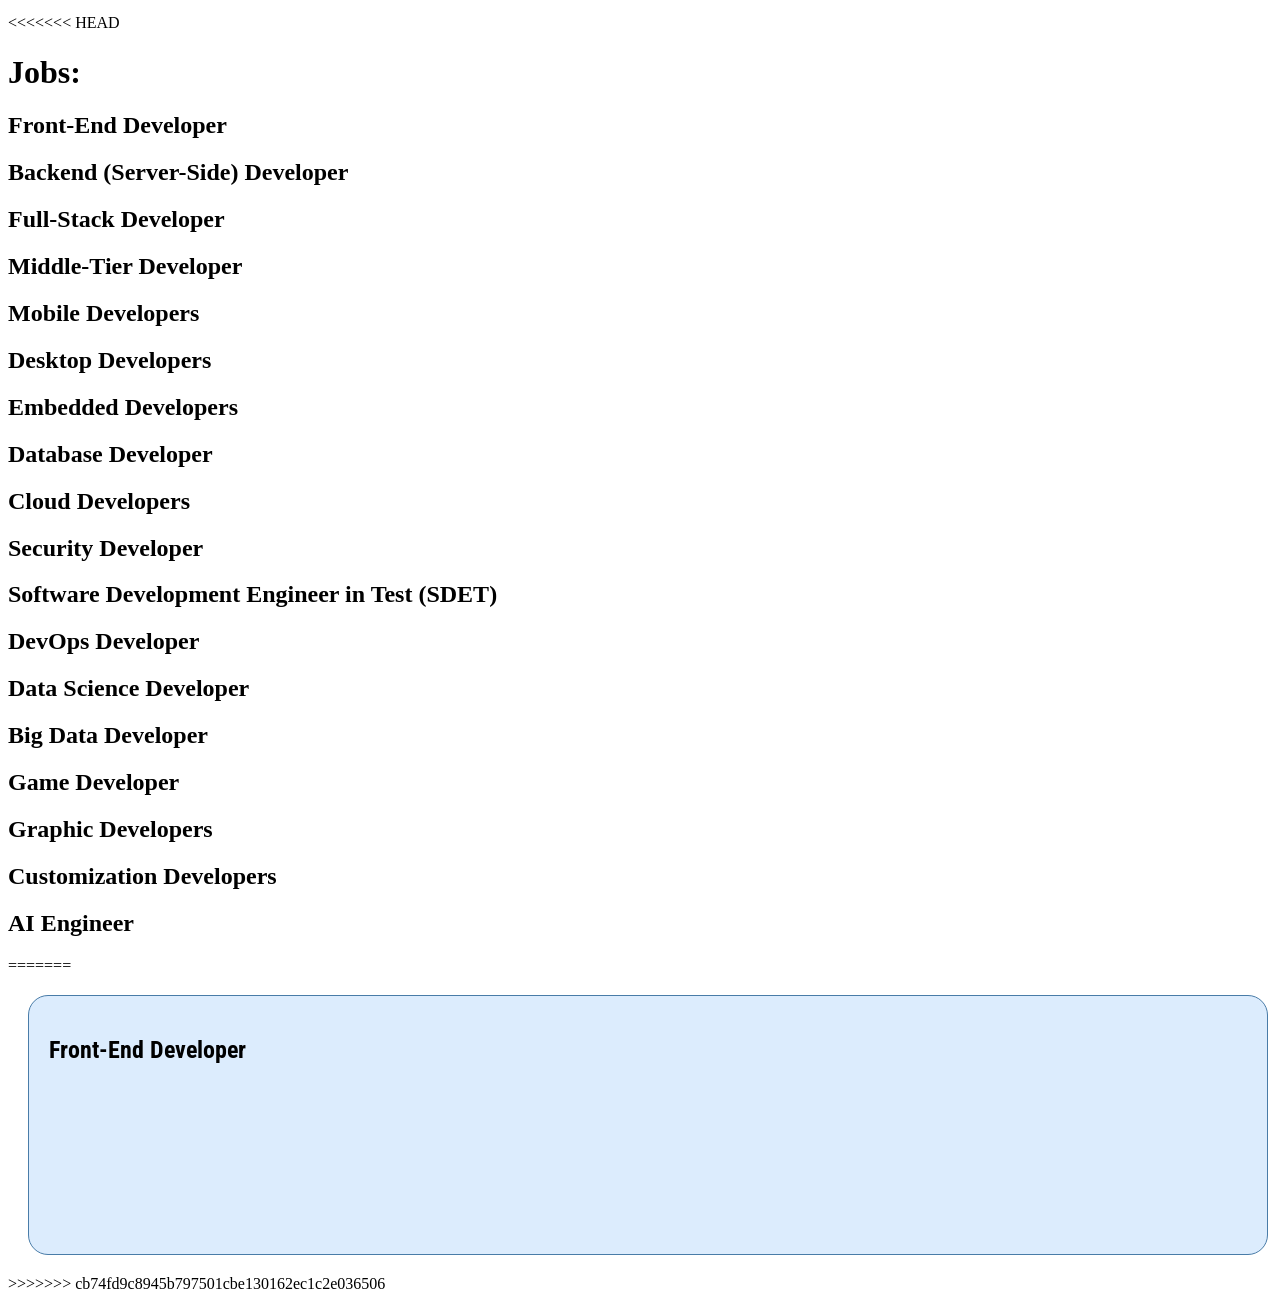
==== commit 831570f6: "Merge branch 'main' of https://github.com/Warren12211/careers-in-tech" ====
--- a/index.html
+++ b/index.html
@@ -26,6 +26,7 @@
     </div>
 
 
+<<<<<<< HEAD
     <!-- hero section -->
      <div id="heroContainer">
         
@@ -104,6 +105,100 @@
         <div class="carousel-container">
             <!--everything TO do with A.I.-->
             <div class="carousel-card" id="humanAICollab">
+=======
+    <h1>General Info:</h1>
+
+    <div class="container" id="info">
+        <!--everything not to do with A.I.-->
+
+
+        <div class="card" id="jobDesc">
+            <h2>Job Description:</h2>
+            <p>Research, design, and develop computer and network software or specialized utility programs.
+                Analyze user needs and develop software solutions, applying principles and techniques of computer
+                science, engineering, and mathematical analysis. Update software or enhance existing software
+                capabilities. May work with computer hardware engineers to integrate hardware and software systems, and
+                develop specifications and performance requirements. May maintain databases within an application area,
+                working individually or coordinating database development as part of a team.
+            </p>
+        </div>
+
+        <div class="card" id="EduReq">
+            <h2>Educational requirements:</h2>
+            <p>Employers typically expect in-depth coding, testing, and development knowledge, which a bachelor's degree
+                can deliver. Common majors include information technology, computer science, and software engineering.
+                As technology advances and the field becomes more competitive, some software developers pursue master's
+                degrees to stand out among the competition.
+            </p>
+        </div>
+
+
+        <div class="card" id="skillsExperience">
+            <h2>Skills/Experience:</h2>
+            <p>
+                Soft skills: Communication, Teamwork,
+                Problem-Solving, and Tracking Issues
+                Hard skills: Data Structures, Algorithms, Security, and Programming Languages
+
+            </p>
+        </div>
+
+
+        <div class="card" id="safetyInfo">
+            <h2>Safety Info:</h2>
+            <p>Software development safety involves securing code against issues, and protecting personal health. You
+                should take care of yourself due to the job itself being stressful, you should validate user inputs,
+                manage dependencies, and automate security testing. Developers should also focus on keeping a work-life
+                balance, as to not let their job take over their life.
+            </p>
+        </div>
+
+
+        <div class="card" id="jobOutlook">
+            <h2>Job Outlook:</h2>
+            <p>Overall employment of software developers, quality assurance analysts, and testers is more than likely to
+                grow
+                15% from 2024 to 2034, significantly faster than the average for all occupations.
+
+                About 129,200 openings for software developers are projected
+                each year, on average. Many of those openings are expected to result from the need to
+                replace workers who transfer to different jobs or exit the labor force, such as to retire.
+
+            </p>
+        </div>
+
+        <div class="card" id="trends">
+            <h2>Trends:</h2>
+            <p>Research, design, developing computer software, and network software or specialized utility programs.
+                AI-Driven Development, Businesses Adopting Low-Code and No-Code Development, Remote Work Drives an
+                Increase in Cloud Computing, Progressive Web Apps (PWAs) Aim to Provide a Better User Experience,
+                Microservices Architecture Simplifies Deployment and Scaling
+
+            </p>
+        </div>
+    </div>
+
+
+
+
+
+
+
+
+
+
+
+
+    <div>
+
+
+        <h1>AI:</h1>
+
+
+        <div class="container">
+            <!--everything TO do with A.I.-->
+            <div class="card" id="humanAICollab">
+>>>>>>> cb74fd9c8945b797501cbe130162ec1c2e036506
                 <h2>Human/AI Collaboration:</h2>
                 <p> In practice, organizations that empower their people with AI will outpace those who don’t, and
                     employees
@@ -112,6 +207,7 @@
                     rather than working against AI, they should work with it to create the best environment.
                 </p>
             </div>
+<<<<<<< HEAD
         
             <div class="carousel-card" id="taskAutomation">
                 <h2>Task Automation v.s. Human Value:</h2>
@@ -120,13 +216,32 @@
                     <h3>AI:</h3>
                     <!-- The pros -->
                     <li>
+=======
+            <div class="card" id="taskAutomation">
+                <h2>Task Automation v.s. Human Value:</h2>
+
+                <!-- AI List -->
+                <ul>
+
+                    <h3>AI:</h3>
+
+                    <!-- The pros -->
+                    <li>
+
+>>>>>>> cb74fd9c8945b797501cbe130162ec1c2e036506
                         <!-- Another nested list -->
                         Pros:
                         <ul>
                             <li>can identify bugs quicker</li>
                             <li>can generate code/predict future lines of code</li>
                         </ul>
-                    </li>
+<<<<<<< HEAD
+                    </li>
+=======
+
+                    </li>
+
+>>>>>>> cb74fd9c8945b797501cbe130162ec1c2e036506
                     <!-- The cons -->
                     <li>
                         <!-- Yet another nested list -->
@@ -137,10 +252,22 @@
                             <li>its a big investment</li>
                         </ul>
                     </li>
+<<<<<<< HEAD
                 </ul>
                 <!-- Human list -->
                 <ul>
                     <h3>Human:</h3>
+=======
+
+                </ul>
+
+                <!-- Human list -->
+                <ul>
+
+
+                    <h3>Human:</h3>
+
+>>>>>>> cb74fd9c8945b797501cbe130162ec1c2e036506
                     <!-- The pros -->
                     <li>
                         <!-- Is there even a point in commenting about more nested lists? -->
@@ -151,9 +278,18 @@
                             <li>less expensive</li>
                             <li>doesn't consume a massive amount of resources</li>
                         </ul>
+<<<<<<< HEAD
                     </li>
                     <!-- Cons -->
                     <li>
+=======
+
+                    </li>
+
+                    <!-- Cons -->
+                    <li>
+
+>>>>>>> cb74fd9c8945b797501cbe130162ec1c2e036506
                         <!-- Yes there is :D -->
                         Cons:
                         <ul>
@@ -161,11 +297,24 @@
                             <li>can leave the job at any point or pursue another interest</li>
                             <li>prone to messing up
                             </li>
+<<<<<<< HEAD
                         </ul>
                     </li>
                 </ul>
             </div>
             <div class="carousel-card" id="skillAdaptation">
+=======
+
+                        </ul>
+                    </li>
+
+                </ul>
+
+
+
+            </div>
+            <div class="card" id="skillAdaptation">
+>>>>>>> cb74fd9c8945b797501cbe130162ec1c2e036506
                 <h2>Skill Adaption:</h2>
                 <p> Skill Adaption:
                     adapting to the software development process by introducing tools and techniques that boost
@@ -173,6 +322,10 @@
                     deployment. speeds up the development process by alot, by predicting next lines of code or
                     even generating entire functions. This can be alot more efficient.
                 <ul>
+<<<<<<< HEAD
+=======
+
+>>>>>>> cb74fd9c8945b797501cbe130162ec1c2e036506
                     <li>Code generation</li>
                     <li>Bug detection and fixing</li>
                     <li>Testing automation</li>
@@ -186,7 +339,11 @@
                 </ul>
                 </p>
             </div>
+<<<<<<< HEAD
             <div class="carousel-card" id="futureResilience">
+=======
+            <div class="card" id="futureResilience">
+>>>>>>> cb74fd9c8945b797501cbe130162ec1c2e036506
                 <h2>Future Resilience:</h2>
                 <p>Ai will influence around 70% of software development. As well as make new jobs for people in the
                     branch. According to ideas2it.com, a recent analysis showed that developers who used the GitHub
@@ -197,6 +354,7 @@
         </div>
     </div>
 
+<<<<<<< HEAD
 
 
 
@@ -277,6 +435,82 @@
         </div>
     </div>
     <!-- #doingabackflipoutofrage-->
+=======
+<div class="container">
+        <div class="card">
+            <h2>Front-End Developer</h2>
+
+        </div>
+        <div class="card">
+            <h2>Backend (Server-Side) Developer</h2>
+
+        </div>
+        <div class="card">
+            <h2>Full-Stack Developer</h2>
+
+        </div>
+        <div class="card">
+            <h2>Middle-Tier Developer</h2>
+
+        </div>
+        <div class="card">
+            <h2>Mobile Developers</h2>
+
+        </div>
+        <div class="card">
+            <h2>Desktop Developers</h2>
+
+        </div>
+        <div class="card">
+            <h2>Embedded Developers</h2>
+
+        </div>
+        <div class="card">
+            <h2>Database Developer</h2>
+
+        </div>
+        <div class="card">
+            <h2>Cloud Developers</h2>
+
+        </div>
+        <div class="card">
+            <h2>Security Developer</h2>
+
+        </div>
+        <div class="card">
+            <h2>Software Development Engineer in Test (SDET)</h2>
+
+        </div>
+        <div class="card">
+            <h2>DevOps Developer</h2>
+
+        </div>
+        <div class="card">
+            <h2>Data Science Developer</h2>
+
+        </div>
+        <div class="card">
+            <h2>Big Data Developer</h2>
+
+        </div>
+        <div class="card">
+            <h2>Game Developer</h2>
+
+        </div>
+        <div class="card">
+            <h2>Graphic Developers</h2>
+
+        </div>
+        <div class="card">
+            <h2>Customization Developers</h2>
+        </div>
+        <div class="card">
+            <h2>AI Engineer</h2>
+
+        </div>
+    </div>
+<!-- #doingabackflipoutofrage-->
+>>>>>>> cb74fd9c8945b797501cbe130162ec1c2e036506
 
 
 
--- a/style.css
+++ b/style.css
@@ -10,6 +10,62 @@
 * {
     box-sizing: border-box;
 }
+<<<<<<< HEAD
+=======
+
+body {
+    margin: 0;
+}
+
+.container {
+
+    /*  other css stuff  */
+    height: 300px;
+    width: 100vw;
+
+    padding: 20px;
+    
+
+    font-family: Roboto Condensed;
+
+    overflow-x: scroll;
+    scroll-snap-type: x mandatory;
+
+    display: flex;
+    gap: 4vw;
+
+
+}
+
+
+
+
+.card {
+
+    /*colours lelelelellelelelelele*/
+    background-color: rgb(220, 236, 253);
+
+
+    border: 1.5px solid rgb(73, 124, 168);
+    border-radius: 20px;
+
+
+    list-style-type: none;
+    padding: 20px;
+    flex: 0 0 100%;
+    scroll-snap-align: center;
+
+
+}
+
+.card:nth-child(even) {
+    background-color: rgb(146, 175, 201);
+}
+
+
+
+h1 {
+>>>>>>> cb74fd9c8945b797501cbe130162ec1c2e036506
 
 body {
     margin: 0;
@@ -27,7 +83,12 @@
     align-items: center;
     justify-content: center;
     text-align: center;
+<<<<<<< HEAD
     font-size: 50px;
+=======
+    font-size: 60px;
+    background-color: rgb(197, 216, 238);
+>>>>>>> cb74fd9c8945b797501cbe130162ec1c2e036506
     border-bottom: 1px solid black;
 
     font-family: Gravitas One;
@@ -41,6 +102,7 @@
 }
 
 
+<<<<<<< HEAD
 
 /* hero section */
 #heroContainer {
@@ -107,3 +169,5 @@
 }
 
 
+=======
+>>>>>>> cb74fd9c8945b797501cbe130162ec1c2e036506
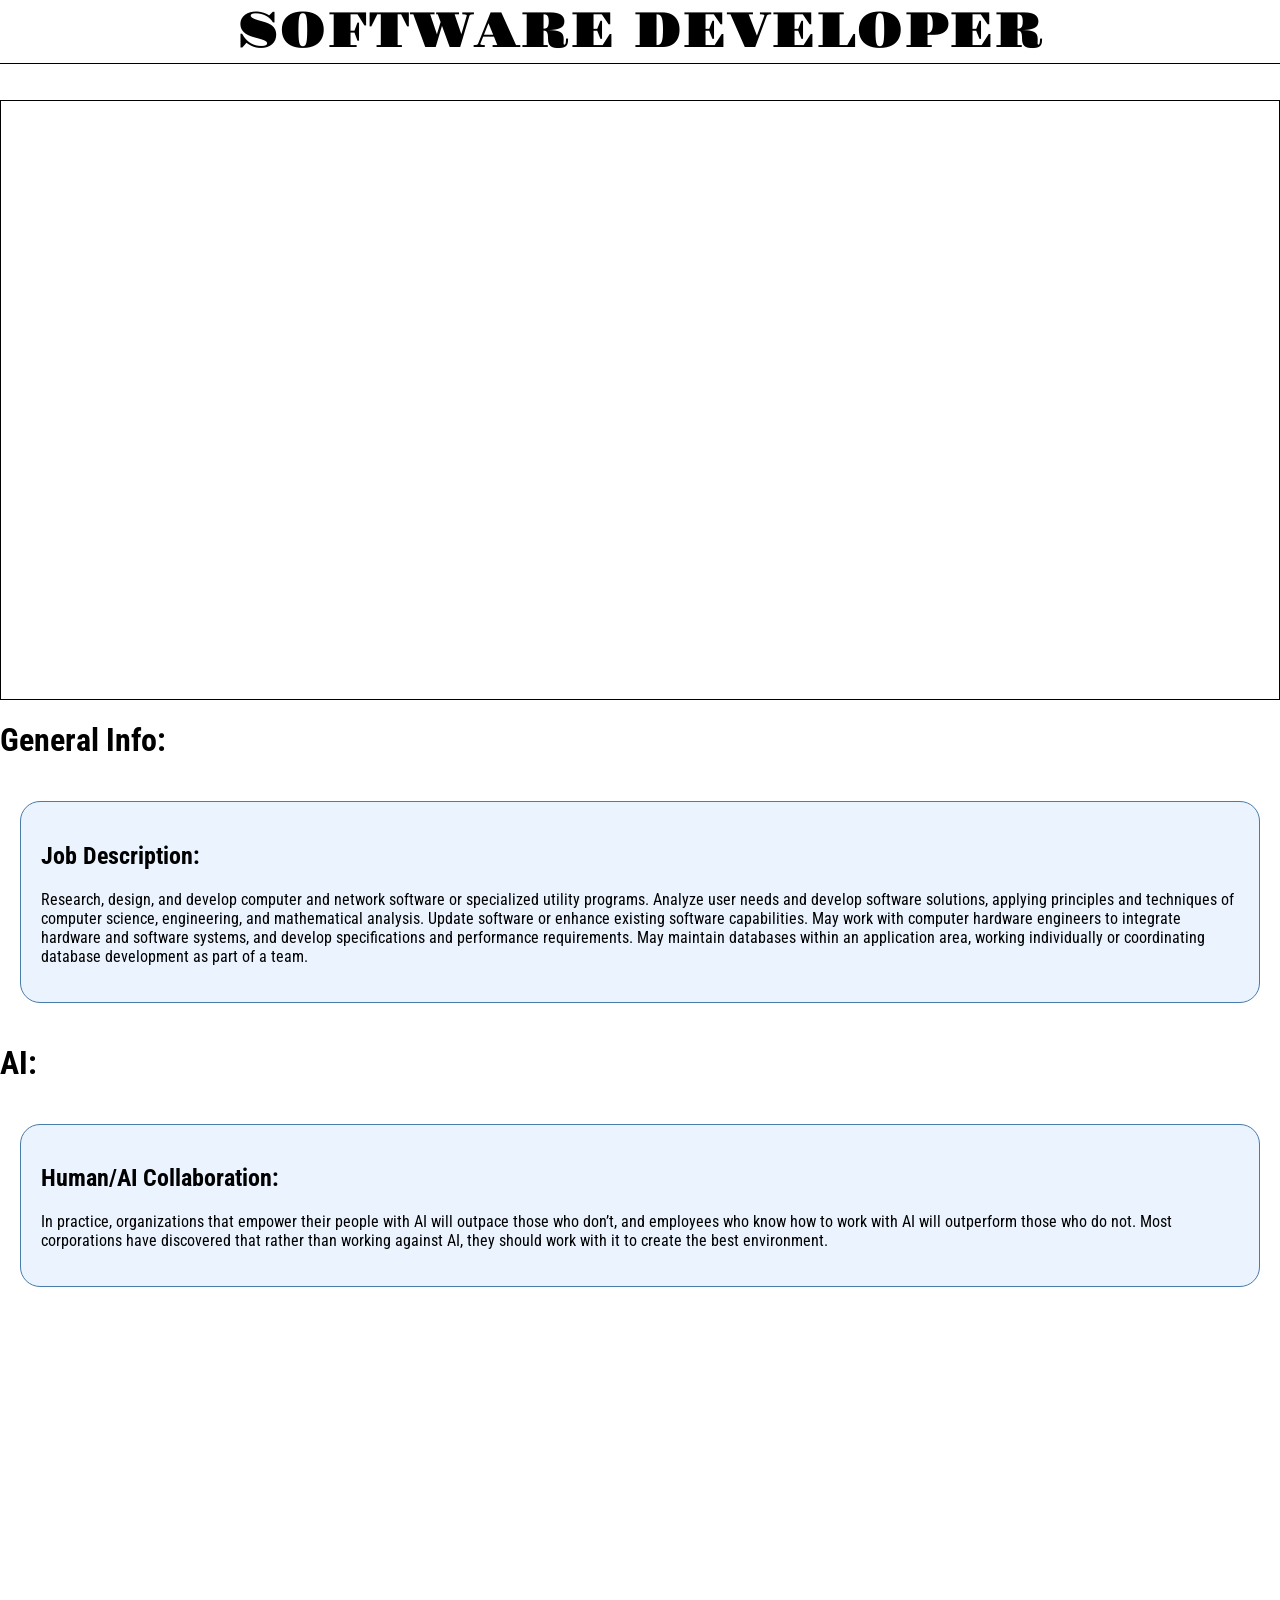
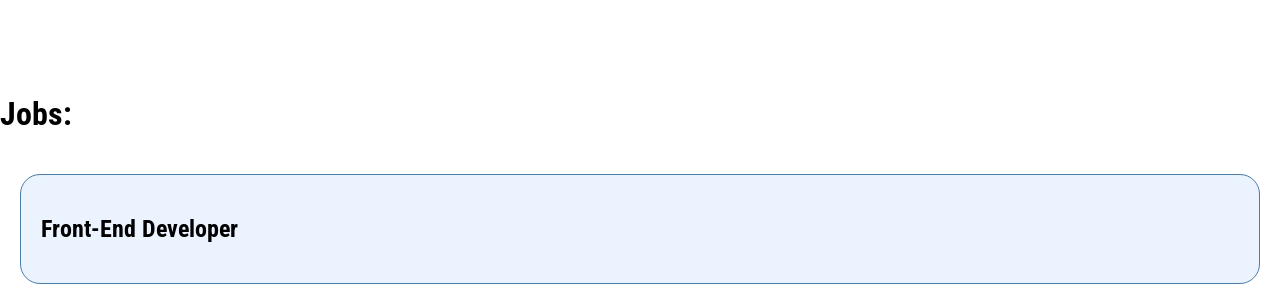
==== commit 6aebde22: "Revert "Merge branch 'main' of https://github.com/Warren12211/careers-in-tech" This reverts commit 8" ====
--- a/index.html
+++ b/index.html
@@ -26,7 +26,6 @@
     </div>
 
 
-<<<<<<< HEAD
     <!-- hero section -->
      <div id="heroContainer">
         
@@ -105,100 +104,6 @@
         <div class="carousel-container">
             <!--everything TO do with A.I.-->
             <div class="carousel-card" id="humanAICollab">
-=======
-    <h1>General Info:</h1>
-
-    <div class="container" id="info">
-        <!--everything not to do with A.I.-->
-
-
-        <div class="card" id="jobDesc">
-            <h2>Job Description:</h2>
-            <p>Research, design, and develop computer and network software or specialized utility programs.
-                Analyze user needs and develop software solutions, applying principles and techniques of computer
-                science, engineering, and mathematical analysis. Update software or enhance existing software
-                capabilities. May work with computer hardware engineers to integrate hardware and software systems, and
-                develop specifications and performance requirements. May maintain databases within an application area,
-                working individually or coordinating database development as part of a team.
-            </p>
-        </div>
-
-        <div class="card" id="EduReq">
-            <h2>Educational requirements:</h2>
-            <p>Employers typically expect in-depth coding, testing, and development knowledge, which a bachelor's degree
-                can deliver. Common majors include information technology, computer science, and software engineering.
-                As technology advances and the field becomes more competitive, some software developers pursue master's
-                degrees to stand out among the competition.
-            </p>
-        </div>
-
-
-        <div class="card" id="skillsExperience">
-            <h2>Skills/Experience:</h2>
-            <p>
-                Soft skills: Communication, Teamwork,
-                Problem-Solving, and Tracking Issues
-                Hard skills: Data Structures, Algorithms, Security, and Programming Languages
-
-            </p>
-        </div>
-
-
-        <div class="card" id="safetyInfo">
-            <h2>Safety Info:</h2>
-            <p>Software development safety involves securing code against issues, and protecting personal health. You
-                should take care of yourself due to the job itself being stressful, you should validate user inputs,
-                manage dependencies, and automate security testing. Developers should also focus on keeping a work-life
-                balance, as to not let their job take over their life.
-            </p>
-        </div>
-
-
-        <div class="card" id="jobOutlook">
-            <h2>Job Outlook:</h2>
-            <p>Overall employment of software developers, quality assurance analysts, and testers is more than likely to
-                grow
-                15% from 2024 to 2034, significantly faster than the average for all occupations.
-
-                About 129,200 openings for software developers are projected
-                each year, on average. Many of those openings are expected to result from the need to
-                replace workers who transfer to different jobs or exit the labor force, such as to retire.
-
-            </p>
-        </div>
-
-        <div class="card" id="trends">
-            <h2>Trends:</h2>
-            <p>Research, design, developing computer software, and network software or specialized utility programs.
-                AI-Driven Development, Businesses Adopting Low-Code and No-Code Development, Remote Work Drives an
-                Increase in Cloud Computing, Progressive Web Apps (PWAs) Aim to Provide a Better User Experience,
-                Microservices Architecture Simplifies Deployment and Scaling
-
-            </p>
-        </div>
-    </div>
-
-
-
-
-
-
-
-
-
-
-
-
-    <div>
-
-
-        <h1>AI:</h1>
-
-
-        <div class="container">
-            <!--everything TO do with A.I.-->
-            <div class="card" id="humanAICollab">
->>>>>>> cb74fd9c8945b797501cbe130162ec1c2e036506
                 <h2>Human/AI Collaboration:</h2>
                 <p> In practice, organizations that empower their people with AI will outpace those who don’t, and
                     employees
@@ -207,7 +112,6 @@
                     rather than working against AI, they should work with it to create the best environment.
                 </p>
             </div>
-<<<<<<< HEAD
         
             <div class="carousel-card" id="taskAutomation">
                 <h2>Task Automation v.s. Human Value:</h2>
@@ -216,32 +120,13 @@
                     <h3>AI:</h3>
                     <!-- The pros -->
                     <li>
-=======
-            <div class="card" id="taskAutomation">
-                <h2>Task Automation v.s. Human Value:</h2>
-
-                <!-- AI List -->
-                <ul>
-
-                    <h3>AI:</h3>
-
-                    <!-- The pros -->
-                    <li>
-
->>>>>>> cb74fd9c8945b797501cbe130162ec1c2e036506
                         <!-- Another nested list -->
                         Pros:
                         <ul>
                             <li>can identify bugs quicker</li>
                             <li>can generate code/predict future lines of code</li>
                         </ul>
-<<<<<<< HEAD
-                    </li>
-=======
-
-                    </li>
-
->>>>>>> cb74fd9c8945b797501cbe130162ec1c2e036506
+                    </li>
                     <!-- The cons -->
                     <li>
                         <!-- Yet another nested list -->
@@ -252,22 +137,10 @@
                             <li>its a big investment</li>
                         </ul>
                     </li>
-<<<<<<< HEAD
                 </ul>
                 <!-- Human list -->
                 <ul>
                     <h3>Human:</h3>
-=======
-
-                </ul>
-
-                <!-- Human list -->
-                <ul>
-
-
-                    <h3>Human:</h3>
-
->>>>>>> cb74fd9c8945b797501cbe130162ec1c2e036506
                     <!-- The pros -->
                     <li>
                         <!-- Is there even a point in commenting about more nested lists? -->
@@ -278,18 +151,9 @@
                             <li>less expensive</li>
                             <li>doesn't consume a massive amount of resources</li>
                         </ul>
-<<<<<<< HEAD
                     </li>
                     <!-- Cons -->
                     <li>
-=======
-
-                    </li>
-
-                    <!-- Cons -->
-                    <li>
-
->>>>>>> cb74fd9c8945b797501cbe130162ec1c2e036506
                         <!-- Yes there is :D -->
                         Cons:
                         <ul>
@@ -297,24 +161,11 @@
                             <li>can leave the job at any point or pursue another interest</li>
                             <li>prone to messing up
                             </li>
-<<<<<<< HEAD
                         </ul>
                     </li>
                 </ul>
             </div>
             <div class="carousel-card" id="skillAdaptation">
-=======
-
-                        </ul>
-                    </li>
-
-                </ul>
-
-
-
-            </div>
-            <div class="card" id="skillAdaptation">
->>>>>>> cb74fd9c8945b797501cbe130162ec1c2e036506
                 <h2>Skill Adaption:</h2>
                 <p> Skill Adaption:
                     adapting to the software development process by introducing tools and techniques that boost
@@ -322,10 +173,6 @@
                     deployment. speeds up the development process by alot, by predicting next lines of code or
                     even generating entire functions. This can be alot more efficient.
                 <ul>
-<<<<<<< HEAD
-=======
-
->>>>>>> cb74fd9c8945b797501cbe130162ec1c2e036506
                     <li>Code generation</li>
                     <li>Bug detection and fixing</li>
                     <li>Testing automation</li>
@@ -339,11 +186,7 @@
                 </ul>
                 </p>
             </div>
-<<<<<<< HEAD
             <div class="carousel-card" id="futureResilience">
-=======
-            <div class="card" id="futureResilience">
->>>>>>> cb74fd9c8945b797501cbe130162ec1c2e036506
                 <h2>Future Resilience:</h2>
                 <p>Ai will influence around 70% of software development. As well as make new jobs for people in the
                     branch. According to ideas2it.com, a recent analysis showed that developers who used the GitHub
@@ -354,7 +197,6 @@
         </div>
     </div>
 
-<<<<<<< HEAD
 
 
 
@@ -435,82 +277,6 @@
         </div>
     </div>
     <!-- #doingabackflipoutofrage-->
-=======
-<div class="container">
-        <div class="card">
-            <h2>Front-End Developer</h2>
-
-        </div>
-        <div class="card">
-            <h2>Backend (Server-Side) Developer</h2>
-
-        </div>
-        <div class="card">
-            <h2>Full-Stack Developer</h2>
-
-        </div>
-        <div class="card">
-            <h2>Middle-Tier Developer</h2>
-
-        </div>
-        <div class="card">
-            <h2>Mobile Developers</h2>
-
-        </div>
-        <div class="card">
-            <h2>Desktop Developers</h2>
-
-        </div>
-        <div class="card">
-            <h2>Embedded Developers</h2>
-
-        </div>
-        <div class="card">
-            <h2>Database Developer</h2>
-
-        </div>
-        <div class="card">
-            <h2>Cloud Developers</h2>
-
-        </div>
-        <div class="card">
-            <h2>Security Developer</h2>
-
-        </div>
-        <div class="card">
-            <h2>Software Development Engineer in Test (SDET)</h2>
-
-        </div>
-        <div class="card">
-            <h2>DevOps Developer</h2>
-
-        </div>
-        <div class="card">
-            <h2>Data Science Developer</h2>
-
-        </div>
-        <div class="card">
-            <h2>Big Data Developer</h2>
-
-        </div>
-        <div class="card">
-            <h2>Game Developer</h2>
-
-        </div>
-        <div class="card">
-            <h2>Graphic Developers</h2>
-
-        </div>
-        <div class="card">
-            <h2>Customization Developers</h2>
-        </div>
-        <div class="card">
-            <h2>AI Engineer</h2>
-
-        </div>
-    </div>
-<!-- #doingabackflipoutofrage-->
->>>>>>> cb74fd9c8945b797501cbe130162ec1c2e036506
 
 
 
--- a/style.css
+++ b/style.css
@@ -10,62 +10,6 @@
 * {
     box-sizing: border-box;
 }
-<<<<<<< HEAD
-=======
-
-body {
-    margin: 0;
-}
-
-.container {
-
-    /*  other css stuff  */
-    height: 300px;
-    width: 100vw;
-
-    padding: 20px;
-    
-
-    font-family: Roboto Condensed;
-
-    overflow-x: scroll;
-    scroll-snap-type: x mandatory;
-
-    display: flex;
-    gap: 4vw;
-
-
-}
-
-
-
-
-.card {
-
-    /*colours lelelelellelelelelele*/
-    background-color: rgb(220, 236, 253);
-
-
-    border: 1.5px solid rgb(73, 124, 168);
-    border-radius: 20px;
-
-
-    list-style-type: none;
-    padding: 20px;
-    flex: 0 0 100%;
-    scroll-snap-align: center;
-
-
-}
-
-.card:nth-child(even) {
-    background-color: rgb(146, 175, 201);
-}
-
-
-
-h1 {
->>>>>>> cb74fd9c8945b797501cbe130162ec1c2e036506
 
 body {
     margin: 0;
@@ -83,12 +27,7 @@
     align-items: center;
     justify-content: center;
     text-align: center;
-<<<<<<< HEAD
     font-size: 50px;
-=======
-    font-size: 60px;
-    background-color: rgb(197, 216, 238);
->>>>>>> cb74fd9c8945b797501cbe130162ec1c2e036506
     border-bottom: 1px solid black;
 
     font-family: Gravitas One;
@@ -102,7 +41,6 @@
 }
 
 
-<<<<<<< HEAD
 
 /* hero section */
 #heroContainer {
@@ -169,5 +107,3 @@
 }
 
 
-=======
->>>>>>> cb74fd9c8945b797501cbe130162ec1c2e036506
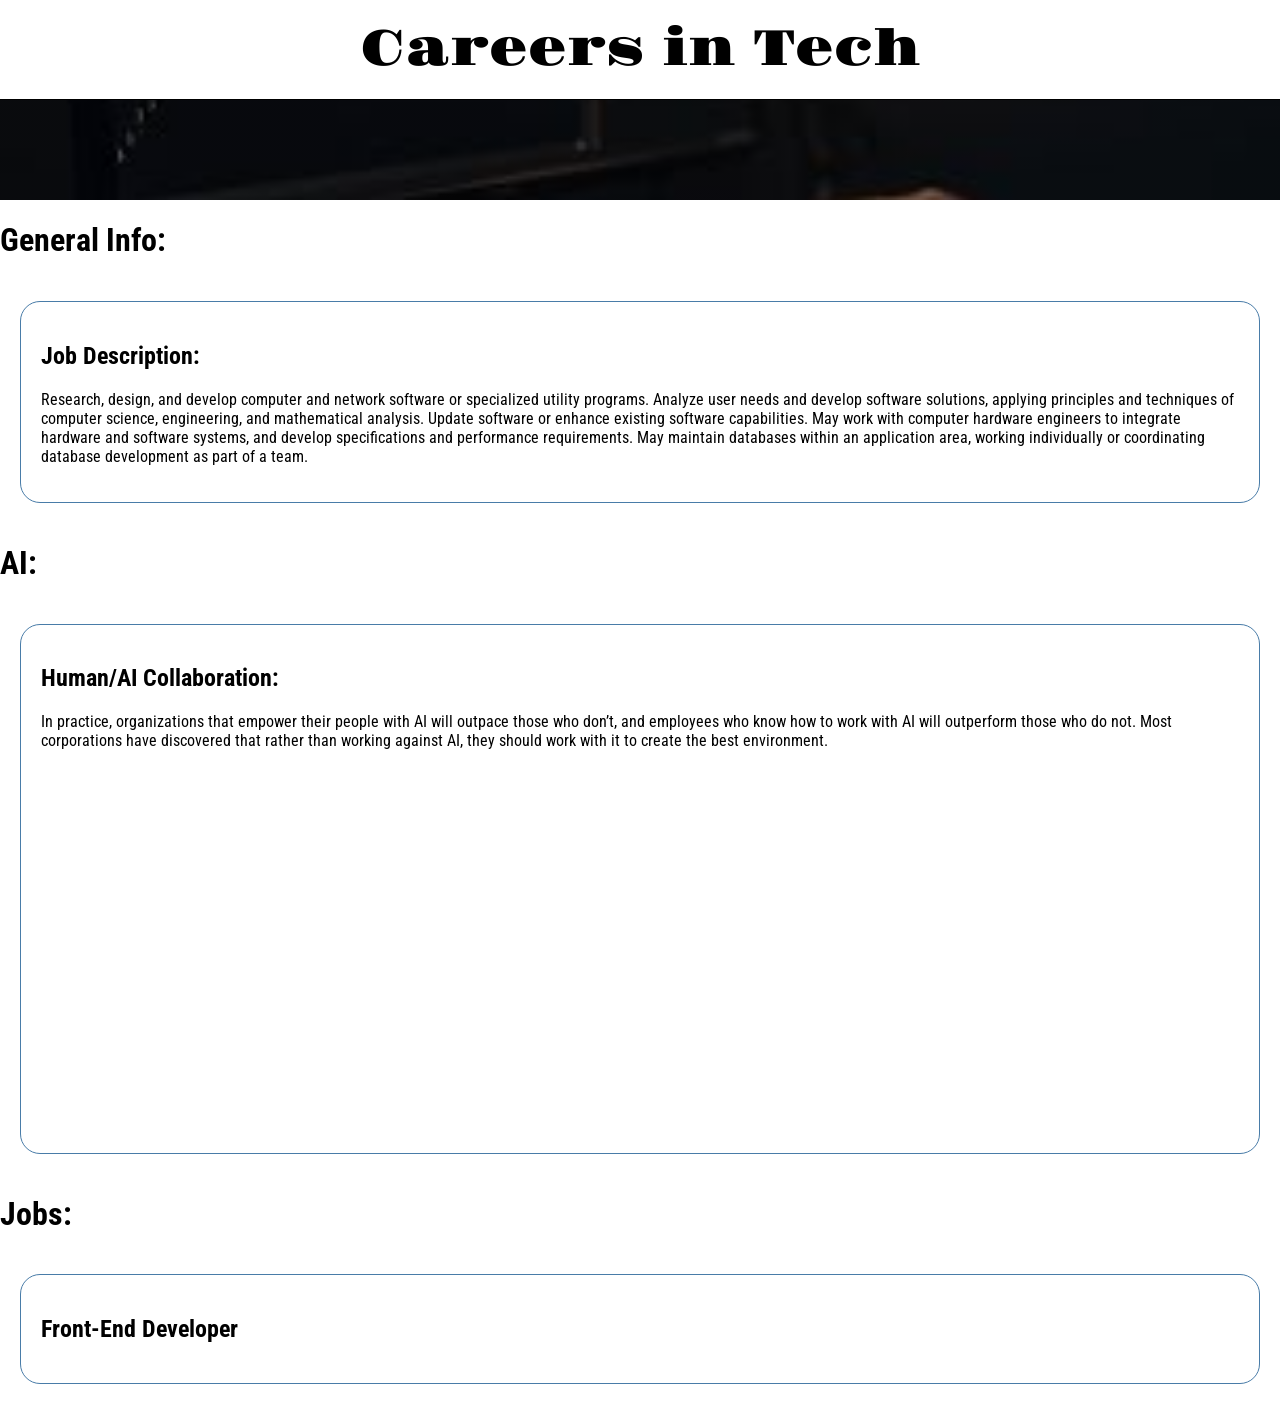
==== commit 3767fe7d: "fixed horizontal scrollbar" ====
--- a/index.html
+++ b/index.html
@@ -20,90 +20,88 @@
 <body>
 
 
-    <!--title-->
+
     <div id="headerBar">
-        <span id="headerText">SOFTWARE DEVELOPER</span>
-    </div>
-
-
-    <!-- hero section -->
-     <div id="heroContainer">
-        
-     </div>
-
-
-    <div id="info" class="carousel">
-        <h1>General Info:</h1>
-        <div class="carousel-container">
-            <!--everything not to do with A.I.-->
-            <div class="carousel-card" id="jobDesc">
-                <h2>Job Description:</h2>
-                <p>Research, design, and develop computer and network software or specialized utility programs.
-                    Analyze user needs and develop software solutions, applying principles and techniques of computer
-                    science, engineering, and mathematical analysis. Update software or enhance existing software
-                    capabilities. May work with computer hardware engineers to integrate hardware and software systems,
-                    and
-                    develop specifications and performance requirements. May maintain databases within an application
-                    area,
-                    working individually or coordinating database development as part of a team.
-                </p>
-            </div>
-            <div class="carousel-card" id="EduReq">
-                <h2>Educational requirements:</h2>
-                <p>Employers typically expect in-depth coding, testing, and development knowledge, which a bachelor's
-                    degree
-                    can deliver. Common majors include information technology, computer science, and software
-                    engineering.
-                    As technology advances and the field becomes more competitive, some software developers pursue
-                    master's
-                    degrees to stand out among the competition.
-                </p>
-            </div>
-            <div class="carousel-card" id="skillsExperience">
-                <h2>Skills/Experience:</h2>
-                <p>
-                    Soft skills: Communication, Teamwork,
-                    Problem-Solving, and Tracking Issues
-                    Hard skills: Data Structures, Algorithms, Security, and Programming Languages
-                </p>
-            </div>
-            <div class="carousel-card" id="safetyInfo">
-                <h2>Safety Info:</h2>
-                <p>Software development safety involves securing code against issues, and protecting personal health.
-                    You
-                    should take care of yourself due to the job itself being stressful, you should validate user inputs,
-                    manage dependencies, and automate security testing. Developers should also focus on keeping a
-                    work-life
-                    balance, as to not let their job take over their life.
-                </p>
-            </div>
-            <div class="carousel-card" id="jobOutlook">
-                <h2>Job Outlook:</h2>
-                <p>Overall employment of software developers, quality assurance analysts, and testers is more than
-                    likely to
-                    grow
-                    15% from 2024 to 2034, significantly faster than the average for all occupations.
-                    About 129,200 openings for software developers are projected
-                    each year, on average. Many of those openings are expected to result from the need to
-                    replace workers who transfer to different jobs or exit the labor force, such as to retire.
-                </p>
-            </div>
-            <div class="carousel-card" id="trends">
-                <h2>Trends:</h2>
-                <p>Research, design, developing computer software, and network software or specialized utility programs.
-                    AI-Driven Development, Businesses Adopting Low-Code and No-Code Development, Remote Work Drives an
-                    Increase in Cloud Computing, Progressive Web Apps (PWAs) Aim to Provide a Better User Experience,
-                    Microservices Architecture Simplifies Deployment and Scaling
-                </p>
-            </div>
-        </div>
-    </div>
-
-    <div id="AI" class="carousel">
+        Careers in Tech
+    </div>
+
+
+    <div id="heroImage">
+    </div>
+
+
+    <div class="section">
+            <h1>General Info:</h1>
+            <div class="carousel-container">
+                <!--everything not to do with A.I.-->
+                <div class="carousel-card">
+                    <h2>Job Description:</h2>
+                    <p>Research, design, and develop computer and network software or specialized utility programs.
+                        Analyze user needs and develop software solutions, applying principles and techniques of computer
+                        science, engineering, and mathematical analysis. Update software or enhance existing software
+                        capabilities. May work with computer hardware engineers to integrate hardware and software systems,
+                        and
+                        develop specifications and performance requirements. May maintain databases within an application
+                        area,
+                        working individually or coordinating database development as part of a team.
+                    </p>
+                </div>
+                <div class="carousel-card">
+                    <h2>Educational requirements:</h2>
+                    <p>Employers typically expect in-depth coding, testing, and development knowledge, which a bachelor's
+                        degree
+                        can deliver. Common majors include information technology, computer science, and software
+                        engineering.
+                        As technology advances and the field becomes more competitive, some software developers pursue
+                        master's
+                        degrees to stand out among the competition.
+                    </p>
+                </div>
+                <div class="carousel-card">
+                    <h2>Skills/Experience:</h2>
+                    <p>
+                        Soft skills: Communication, Teamwork,
+                        Problem-Solving, and Tracking Issues
+                        Hard skills: Data Structures, Algorithms, Security, and Programming Languages
+                    </p>
+                </div>
+                <div class="carousel-card">
+                    <h2>Safety Info:</h2>
+                    <p>Software development safety involves securing code against issues, and protecting personal health.
+                        You
+                        should take care of yourself due to the job itself being stressful, you should validate user inputs,
+                        manage dependencies, and automate security testing. Developers should also focus on keeping a
+                        work-life
+                        balance, as to not let their job take over their life.
+                    </p>
+                </div>
+                <div class="carousel-card">
+                    <h2>Job Outlook:</h2>
+                    <p>Overall employment of software developers, quality assurance analysts, and testers is more than
+                        likely to
+                        grow
+                        15% from 2024 to 2034, significantly faster than the average for all occupations.
+                        About 129,200 openings for software developers are projected
+                        each year, on average. Many of those openings are expected to result from the need to
+                        replace workers who transfer to different jobs or exit the labor force, such as to retire.
+                    </p>
+                </div>
+                <div class="carousel-card">
+                    <h2>Trends:</h2>
+                    <p>Research, design, developing computer software, and network software or specialized utility programs.
+                        AI-Driven Development, Businesses Adopting Low-Code and No-Code Development, Remote Work Drives an
+                        Increase in Cloud Computing, Progressive Web Apps (PWAs) Aim to Provide a Better User Experience,
+                        Microservices Architecture Simplifies Deployment and Scaling
+                    </p>
+                </div>
+            </div>
+    </div>
+
+    <div class="section">
         <h1>AI:</h1>
         <div class="carousel-container">
             <!--everything TO do with A.I.-->
-            <div class="carousel-card" id="humanAICollab">
+            <div class="carousel-card">
                 <h2>Human/AI Collaboration:</h2>
                 <p> In practice, organizations that empower their people with AI will outpace those who don’t, and
                     employees
@@ -112,8 +110,8 @@
                     rather than working against AI, they should work with it to create the best environment.
                 </p>
             </div>
-        
-            <div class="carousel-card" id="taskAutomation">
+    
+            <div class="carousel-card">
                 <h2>Task Automation v.s. Human Value:</h2>
                 <!-- AI List -->
                 <ul>
@@ -165,7 +163,7 @@
                     </li>
                 </ul>
             </div>
-            <div class="carousel-card" id="skillAdaptation">
+            <div class="carousel-card">
                 <h2>Skill Adaption:</h2>
                 <p> Skill Adaption:
                     adapting to the software development process by introducing tools and techniques that boost
@@ -186,7 +184,7 @@
                 </ul>
                 </p>
             </div>
-            <div class="carousel-card" id="futureResilience">
+            <div class="carousel-card">
                 <h2>Future Resilience:</h2>
                 <p>Ai will influence around 70% of software development. As well as make new jobs for people in the
                     branch. According to ideas2it.com, a recent analysis showed that developers who used the GitHub
@@ -197,82 +195,63 @@
         </div>
     </div>
 
-
-
-
-    <div id="jobs" class="carousel">
+    <div class="section">
+
         <h1>Jobs:</h1>
         <div class="carousel-container">
             <div class="carousel-card">
                 <h2>Front-End Developer</h2>
-
             </div>
             <div class="carousel-card">
                 <h2>Backend (Server-Side) Developer</h2>
-
             </div>
             <div class="carousel-card">
                 <h2>Full-Stack Developer</h2>
-
             </div>
             <div class="carousel-card">
                 <h2>Middle-Tier Developer</h2>
-
             </div>
             <div class="carousel-card">
                 <h2>Mobile Developers</h2>
-
             </div>
             <div class="carousel-card">
                 <h2>Desktop Developers</h2>
-
             </div>
             <div class="carousel-card">
                 <h2>Embedded Developers</h2>
-
             </div>
             <div class="carousel-card">
                 <h2>Database Developer</h2>
-
             </div>
             <div class="carousel-card">
                 <h2>Cloud Developers</h2>
-
             </div>
             <div class="carousel-card">
                 <h2>Security Developer</h2>
-
             </div>
             <div class="carousel-card">
                 <h2>Software Development Engineer in Test (SDET)</h2>
-
             </div>
             <div class="carousel-card">
                 <h2>DevOps Developer</h2>
-
             </div>
             <div class="carousel-card">
                 <h2>Data Science Developer</h2>
-
             </div>
             <div class="carousel-card">
                 <h2>Big Data Developer</h2>
-
             </div>
             <div class="carousel-card">
                 <h2>Game Developer</h2>
-
             </div>
             <div class="carousel-card">
                 <h2>Graphic Developers</h2>
-
             </div>
             <div class="carousel-card">
                 <h2>Customization Developers</h2>
             </div>
             <div class="carousel-card">
                 <h2>AI Engineer</h2>
-
             </div>
         </div>
     </div>
--- a/style.css
+++ b/style.css
@@ -9,6 +9,7 @@
 
 * {
     box-sizing: border-box;
+
 }
 
 body {
@@ -19,36 +20,50 @@
 
 
 
-
-/* title bar */
-
-#headerText {
-    display: flex;
-    align-items: center;
-    justify-content: center;
-    text-align: center;
-    font-size: 50px;
-    border-bottom: 1px solid black;
-
-    font-family: Gravitas One;
-}
-
-#headerBar {
-    background-color: ;
-    
-    border-bottom: 1px solid var(--sunlit-clay);
-    height: 100px;
+h1 {
+    font-family: Roboto Condensed;
 }
 
 
 
+
+
+
+#headerBar {
+
+    display: flex;
+    
+    align-items: center;
+    justify-content: center;
+    text-align: center;
+
+    border-bottom: 1px solid black;
+    height: 100px;
+
+    font-family: Gravitas One;
+    font-size: 50px;
+
+}
+
+
+
+
 /* hero section */
-#heroContainer {
-    height: 600px;
-    width: 100vw;
+#heroImage {
 
-    border: 1px solid black;
+    background-image: linear-gradient(rgba(0, 0, 0, 0.5), rgba(0, 0, 0, 0.5)), url(assets/img.jpg);
+
+    height: 100px;
+
+    background-position: center;
+    background-repeat: no-repeat;
+    background-size: cover;
+    position: relative;
+
 }
+
+
+
 
 
 /* carousel */
@@ -56,7 +71,7 @@
 
     /*  other css stuff  */
     height: fit-content;
-    width: 100vw;
+    width: 100%;
 
     padding: 20px;
     
@@ -74,14 +89,7 @@
 .carousel-card {
 
     /*colours lelelelellelelelelele*/
-    background-color: rgba(220, 236, 253, 0.6);
-    background-image: url(assets/bg1.png);
-
-    background-blend-mode: lighten;
-
-    height: max-content;
-
-    border: 1.5px solid rgb(73, 124, 168);
+    border: 1px solid rgb(73, 124, 168);
     border-radius: 20px;
 
 
@@ -90,11 +98,6 @@
     flex: 0 0 100%;
     scroll-snap-align: center;
 
-
-}
-
-.card:nth-child(even) {
-    background-color: rgb(146, 175, 201, 0.6);
 }
 
 
@@ -102,8 +105,7 @@
 
 
 
-h1 {
-    font-family: Roboto Condensed;
-}
 
 
+
+
